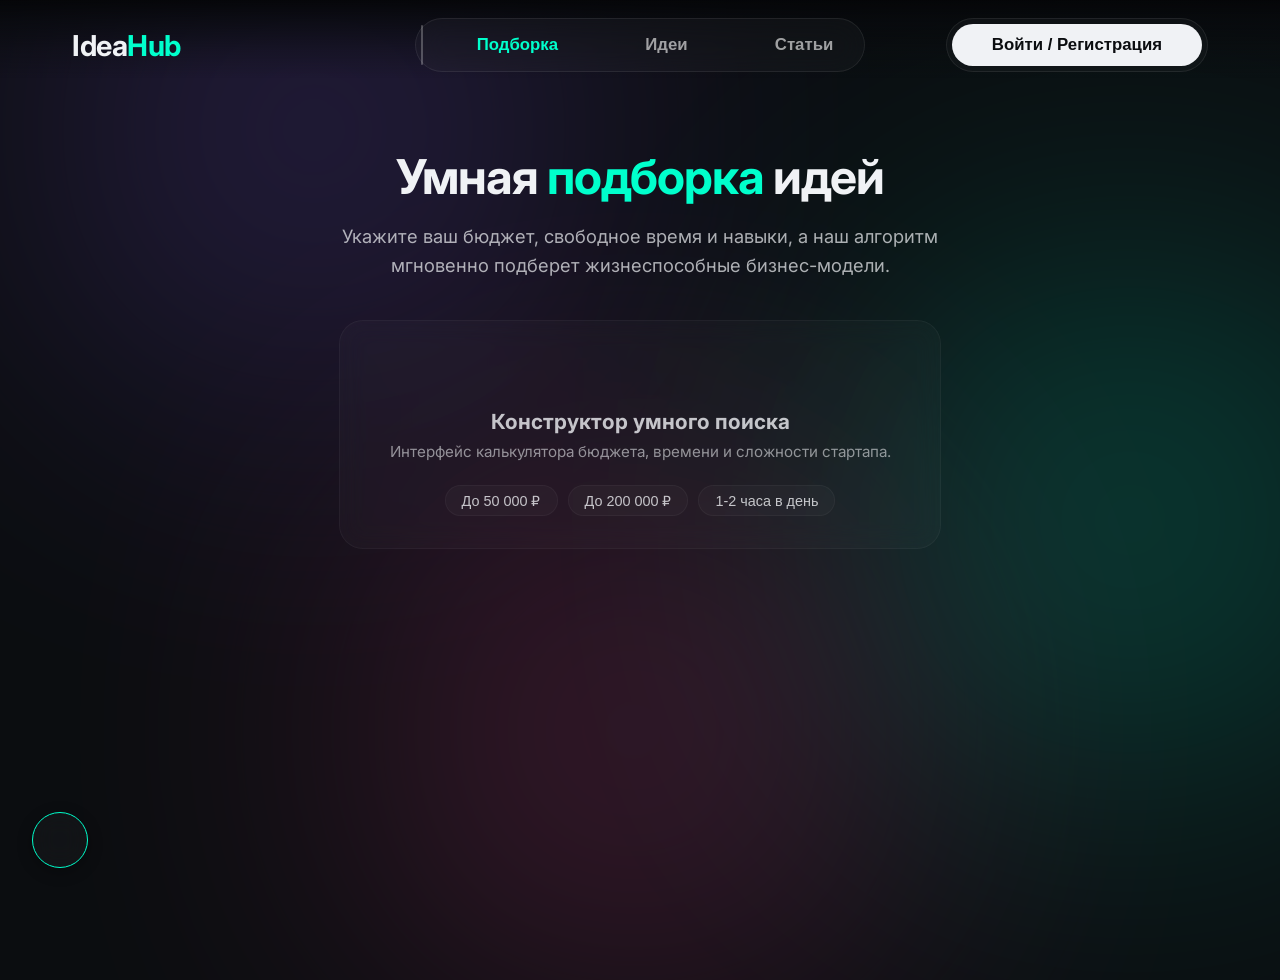
==== index.html @ 54cb3ab2 "V-pre1-0.3b" ====
<!DOCTYPE html>
<html lang="ru">
<head>
  <meta charset="UTF-8" />
  <meta name="viewport" content="width=device-width, initial-scale=1.0" />
  <title>IdeaHub — каталог бизнес-идей</title>
  <link href="https://fonts.googleapis.com/css2?family=Inter:opsz,wght@14..32,300;14..32,400;14..32,600;14..32,700&display=swap" rel="stylesheet" />
  <script src="https://unpkg.com/lucide@latest"></script>
  <script src="https://cdnjs.cloudflare.com/ajax/libs/gsap/3.12.5/gsap.min.js"></script>
  <script src="https://cdnjs.cloudflare.com/ajax/libs/gsap/3.12.5/ScrollTrigger.min.js"></script>
  <link rel="stylesheet" href="style.css" />
  <link rel="stylesheet" href="profile.css" />
  <script src="https://cdn.jsdelivr.net/npm/@supabase/supabase-js@2"></script>
</head>
<body class="bg-match">

  <div class="gradient-orb orb1"></div>
  <div class="gradient-orb orb2"></div>
  <div class="gradient-orb orb3"></div>

  <div id="toastContainer" class="toast-container"></div>

  <header class="navbar">
    <div class="navbar-container">
      <div class="navbar-left">
        <a href="#" class="logo-text">Idea<span>Hub</span></a>
      </div>
      
      <nav class="navbar-glass" id="mainNav">
        <div class="navbar-glass-container">
          <div class="navbar-tabs" id="navTabs">
            <div class="nav-indicator" id="navIndicator"></div>
            <button class="nav-tab active" data-tab="match">
              <i data-lucide="sliders"></i><span>Подборка</span>
            </button>
            <button class="nav-tab" data-tab="ideas">
              <i data-lucide="lightbulb"></i><span>Идеи</span>
            </button>
            <button class="nav-tab" data-tab="articles">
              <i data-lucide="book-open"></i><span>Статьи</span>
            </button>
          </div>
        </div>
      </nav>

      <div class="navbar-right">
        <div class="navbar-glass-auth" id="authContainer" style="display: flex; gap: 10px; align-items: center; padding-right: 5px;">
          <button class="btn-glow btn-auth-wide" id="authBtn">Войти / Регистрация</button>
          <img src="" class="nav-avatar" id="navAvatarBtn" style="display: none;" alt="Профиль">
        </div>
      </div>
    </div>
  </header>

  <main class="main-content">
    
    <section id="match-tab" class="tab-content active-tab">
      <section class="hero-section">
        <h1 class="hero-title">Умная <span>подборка</span> идей</h1>
        <p class="hero-subtitle">Укажите ваш бюджет, свободное время и навыки, а наш алгоритм мгновенно подберет жизнеспособные бизнес-модели.</p>
        
        <div class="catalog-container" style="max-width: 650px; margin: 0 auto;">
          <div class="glass-card" style="min-height: auto; padding: 2rem; text-align: center; opacity: 0.8;">
            <i data-lucide="sparkles" style="width: 40px; height: 40px; color: var(--accent-color); margin-bottom: 1rem;"></i>
            <h3 style="margin-bottom: 0.5rem; font-size: 1.3rem;">Конструктор умного поиска</h3>
            <p style="font-size: 0.95rem; opacity: 0.7; margin-bottom: 1.5rem;">Интерфейс калькулятора бюджета, времени и сложности стартапа.</p>
            <div class="filter-pills" style="justify-content: center;">
              <button class="filter-pill">До 50 000 ₽</button>
              <button class="filter-pill">До 200 000 ₽</button>
              <button class="filter-pill">1-2 часа в день</button>
            </div>
          </div>
        </div>
      </section>
    </section>
    
    <section id="ideas-tab" class="tab-content" style="display: none;">
      <div class="ideas-layout">
        <aside class="sidebar-glass" id="ideasSidebar">
          <div class="sidebar-tabs" id="sidebarTabs">
            <div class="sidebar-indicator" id="sidebarIndicator"></div>
            <button class="sidebar-tab active" data-side-tab="all" style="padding-top:10px; padding-bottom:10px; min-height:auto;">
              <i data-lucide="layers"></i>
            </button>
            <button class="sidebar-tab" data-side-tab="top" style="padding-top:10px; padding-bottom:10px; min-height:auto;">
              <i data-lucide="flame"></i>
            </button>
          </div>
        </aside>

        <div class="ideas-main">
          <section class="hero-section">
            <h1 class="hero-title">Найди свою идеальную <br><span>бизнес-идею</span></h1>
            <p class="hero-subtitle">Интеллектуальный каталог перспективных стартапов, трендов и готовых решений для вашего старта.</p>
            
            <div class="search-filter-container glass">
              <div class="search-box">
                <i data-lucide="search" class="search-icon"></i>
                <input type="text" id="ideasSearch" placeholder="Поиск бизнес-идеи, категории..." />
                <div class="search-spinner"></div>
                <button class="clear-btn" id="searchClear"><i data-lucide="x"></i></button>
              </div>
              <button class="btn-filter" id="filterToggleBtn">
                <i data-lucide="sliders-horizontal"></i> Фильтры
              </button>
            </div>

            <div class="filter-panel glass" id="filterPanel" style="display: none; height: 0; opacity: 0;">
              <div class="filter-group">
                <h4>Категории</h4>
                <div class="filter-pills" id="categoryFilters">
                  <button class="filter-pill active" data-category="all">Все</button>
                  <button class="filter-pill" data-category="IT">IT</button>
                  <button class="filter-pill" data-category="Еда">Еда</button>
                  <button class="filter-pill" data-category="Услуги">Услуги</button>
                  <button class="filter-pill" data-category="Онлайн-бизнес">Онлайн-бизнес</button>
                </div>
              </div>
            </div>
          </section>

          <div class="catalog-container">
            <div class="cards-grid" id="cardsGrid">
            </div>
          </div>
        </div>
      </div>
    </section>

    <section id="articles-tab" class="tab-content" style="display: none;">
      <section class="hero-section">
        <h1 class="hero-title">Полезные <span>Статьи</span></h1>
        <p class="hero-subtitle">Гайды, аналитика рынка и советы экспертов по запуску и масштабированию бизнеса.</p>
        <div class="articles-search-wrapper">
           <input type="text" id="articlesSearchInput" placeholder="Найти статью, гайд, тему...">
           <button class="btn-search-round" id="articlesSearchBtn">
             <i data-lucide="search"></i>
           </button>
        </div>
      </section>
      <div class="catalog-container">
        <div class="cards-grid" id="articlesGrid">
        </div>
      </div>
    </section>

  </main>

  <div id="detailsModal" class="modal-overlay">
    <div class="modal-backdrop" id="detailsBackdrop"></div>
    <div class="modal-window glass">
      <button class="modal-close" id="detailsCloseBtn">&times;</button>
      <div id="modalDynamicContent"></div>
    </div>
  </div>

  <div id="authModal" class="modal">
    <div class="modal-content glass">
      <span class="close-modal" id="closeAuth">&times;</span>
      <h2 id="modalTitle">Вход в систему</h2>
      <p id="modalSub" style="color: var(--nav-text); margin-bottom: 1.5rem;">Введите данные для доступа к IdeaHub</p>
      
      <form id="authForm" novalidate>
        <div id="authErrorMsg" class="auth-error-msg"></div>
        <div class="input-group">
          <label>Email</label>
          <input type="email" id="authEmail" required placeholder="example@mail.com">
        </div>
        <div class="input-group">
          <label>Пароль</label>
          <input type="password" id="authPassword" required placeholder="••••••••">
        </div>
        <div class="input-group" id="nameFieldGroup" style="display: none;">
          <label>Ваше имя (для регистрации)</label>
          <input type="text" id="authName" placeholder="Иван Иванов">
        </div>
        <button type="submit" class="btn-glow btn-submit" id="submitAuthBtn">Войти</button>
      </form>
      
      <p style="margin-top: 1.5rem; font-size: 0.9rem; color: var(--nav-text);">
        <span id="toggleAuthText">Ещё нет аккаунта?</span> 
        <a href="#" id="toggleAuthLink" style="color: var(--accent-color); text-decoration: none; margin-left: 5px;">Создать</a>
      </p>
    </div>
  </div>

  <div id="userProfileModal" class="modal-overlay">
    <div class="modal-backdrop" id="userProfileBackdrop"></div>
    <div class="modal-window glass user-profile-window">
       <button class="modal-close glass-close-btn" id="userProfileClose">
         <i data-lucide="x"></i>
       </button>

       <div class="profile-scroll-content">
          <div class="profile-header">
             <div class="profile-avatar-wrapper">
                <img id="profileModalAvatar" src="" alt="Avatar">
                <button id="changeAvatarBtn"><i data-lucide="camera" style="width: 16px; height: 16px;"></i></button>
                <input type="file" id="avatarUpload" accept="image/*" style="display:none;">
             </div>
             <h2 id="profileModalName">Name</h2>
             <p id="profileModalEmail" style="opacity: 0.6; margin-top: 5px;">email@example.com</p>
          </div>

          <div class="profile-stats-grid">
             <div class="stat-card">
                <i data-lucide="arrow-up"></i>
                <span id="statUpvotes">0</span>
                <p>Апвоутов</p>
             </div>
             <div class="stat-card">
                <i data-lucide="message-square"></i>
                <span id="statComments">0</span>
                <p>Отзывов</p>
             </div>
             <div class="stat-card">
                <i data-lucide="eye"></i>
                <span id="statIdeas">0</span>
                <p>Идей изучено</p>
             </div>
             <div class="stat-card">
                <i data-lucide="book-open"></i>
                <span id="statArticles">0</span>
                <p>Статей прочитано</p>
             </div>
             <div class="stat-card">
                <i data-lucide="clock"></i>
                <span id="statAge">0 дней</span>
                <p>Возраст аккаунта</p>
             </div>
          </div>
          
          <div class="profile-bottom-controls">
             <div class="account-switch-wrapper">
                 <button class="acc-capsule-btn" id="accSwitchBtn">
                     <i data-lucide="users" style="width: 18px; height: 18px;"></i>
                     <span>Мои аккаунты</span>
                     <i data-lucide="chevron-down" id="accSwitchIcon" style="width: 18px; height: 18px; transition: transform 0.3s;"></i>
                 </button>
                 <div id="accSwitchMenu" class="acc-dropdown">
                     <div class="acc-dropdown-list" id="accDropdownList"></div>
                     <div class="acc-dropdown-actions">
                         <button class="acc-dropdown-item" id="addAccountBtn">
                             <i data-lucide="plus" style="width: 18px; height: 18px;"></i>
                             <span>Добавить аккаунт</span>
                         </button>
                         <button class="acc-dropdown-item logout" id="profileLogoutBtn">
                             <i data-lucide="log-out" style="width: 18px; height: 18px;"></i>
                             <span>Выйти</span>
                         </button>
                     </div>
                 </div>
             </div>
          </div>
          
          <div class="profile-settings-wrapper">
              <button class="navbar-glass nav-tab capsule-settings-btn" id="openSettingsBtn">
                  <i data-lucide="settings"></i><span>Настройки</span>
              </button>
          </div>
       </div>
    </div>
  </div>

  <div id="settingsModal" class="modal-overlay">
    <div class="modal-backdrop" id="settingsBackdrop"></div>
    <div class="modal-window glass settings-window">
       <button class="modal-close" id="settingsCloseBtn">
         <i data-lucide="x"></i>
       </button>

       <div class="settings-header">
          <h2>Настройки</h2>
       </div>

       <div class="settings-tab-bar-wrapper">
          <div class="navbar-glass settings-tab-bar">
             <div class="navbar-glass-container">
                <div class="navbar-tabs" id="settingsTabs">
                   <div class="nav-indicator" id="settingsIndicator"></div>
                   <button class="nav-tab active" data-settings-tab="general">
                     <i data-lucide="user-cog"></i><span>Основные</span>
                   </button>
                   <button class="nav-tab" data-settings-tab="personalization">
                     <i data-lucide="palette"></i><span>Персонализация</span>
                   </button>
                   <button class="nav-tab" data-settings-tab="privacy">
                     <i data-lucide="shield"></i><span>Конфиденциальность</span>
                   </button>
                   <button class="nav-tab" data-settings-tab="interface">
                     <i data-lucide="layout-grid"></i><span>Интерфейс</span>
                   </button>
                </div>
             </div>
          </div>
       </div>

       <div class="settings-body">
          <div class="settings-panel active" id="settings-general">
             <div class="settings-section">
                <h3>Профиль</h3>
                <div class="settings-row">
                   <div class="settings-row-info">
                      <span>Имя</span>
                      <small>Отображается на аватаре и в комментариях</small>
                   </div>
                   <input type="text" id="settingsNameInput" placeholder="Ваше имя" class="settings-input">
                </div>
                <div class="settings-row">
                   <div class="settings-row-info">
                      <span>Email</span>
                      <small>Адрес электронной почты</small>
                   </div>
                   <input type="email" id="settingsEmailInput" disabled class="settings-input settings-input-disabled">
                </div>
             </div>
             <div class="settings-section">
                <h3>Уведомления</h3>
                <div class="settings-row">
                   <div class="settings-row-info">
                      <span>Toast-уведомления</span>
                      <small>Показывать всплывающие уведомления</small>
                   </div>
                   <label class="toggle-switch">
                      <input type="checkbox" id="settingToasts" checked>
                      <span class="toggle-slider"></span>
                   </label>
                </div>
             </div>
          </div>

          <div class="settings-panel" id="settings-personalization" style="display:none;">
             <div class="settings-section">
                <h3>Темы оформления</h3>
                <p class="settings-hint">Выберите готовую тему или создайте свою. Изменения применяются мгновенно.</p>
                <div class="theme-grid" id="themeGrid"></div>
             </div>
             <div class="settings-section">
                <h3>Создать свою тему</h3>
                <div class="custom-theme-builder" id="customThemeBuilder">
                   <div class="custom-theme-field">
                      <label>Цвет фона</label>
                      <div class="color-picker-row">
                         <input type="color" id="customBgColor" value="#0b0d10">
                         <input type="text" id="customBgText" value="#0b0d10" class="settings-input color-text-input">
                      </div>
                   </div>
                   <div class="custom-theme-field">
                      <label>Акцентный цвет</label>
                      <div class="color-picker-row">
                         <input type="color" id="customAccentColor" value="#00ffcc">
                         <input type="text" id="customAccentText" value="#00ffcc" class="settings-input color-text-input">
                      </div>
                   </div>
                   <div class="custom-theme-field">
                      <label>Цвет интерфейса (карточки/навбар)</label>
                      <div class="color-picker-row">
                         <input type="color" id="customInterfaceColor" value="#14181e">
                         <input type="text" id="customInterfaceText" value="#14181e" class="settings-input color-text-input">
                      </div>
                   </div>
                   <div class="custom-theme-field">
                      <label>Стиль (Нажми для выбора)</label>
                      <div class="navbar-glass" style="width: max-content; padding: 5px;">
                         <div class="navbar-tabs" id="themeStyleTabs">
                            <div class="nav-indicator" id="themeStyleIndicator" style="background: var(--accent-color) !important; opacity: 0.8;"></div>
                            <button class="nav-tab active" data-t-style="1" style="padding: 0.5rem 1rem;"><i data-lucide="circle"></i></button>
                            <button class="nav-tab" data-t-style="2" style="padding: 0.5rem 1rem;"><i data-lucide="triangle"></i></button>
                            <button class="nav-tab" data-t-style="3" style="padding: 0.5rem 1rem;"><i data-lucide="hexagon"></i></button>
                         </div>
                      </div>
                   </div>
                   <div class="custom-theme-field">
                      <label>Название темы</label>
                      <input type="text" id="customThemeName" placeholder="Моя тема" class="settings-input">
                   </div>
                   <button class="btn-glow" id="saveCustomThemeBtn" style="margin-top:0.5rem;">Сохранить тему</button>
                </div>
             </div>
          </div>

          <div class="settings-panel" id="settings-privacy" style="display:none;">
             <div class="settings-section">
                <h3>Видимость</h3>
                <div class="settings-row">
                   <div class="settings-row-info">
                      <span>Публичный профиль</span>
                      <small>Другие пользователи видят вашу статистику</small>
                   </div>
                   <label class="toggle-switch">
                      <input type="checkbox" id="settingPublicProfile" checked>
                      <span class="toggle-slider"></span>
                   </label>
                </div>
                <div class="settings-row">
                   <div class="settings-row-info">
                      <span>Показывать комментарии</span>
                      <small>Ваши отзывы видны всем</small>
                   </div>
                   <label class="toggle-switch">
                      <input type="checkbox" id="settingShowComments" checked>
                      <span class="toggle-slider"></span>
                   </label>
                </div>
             </div>
             <div class="settings-section">
                <h3>Данные</h3>
                <div class="settings-row">
                   <div class="settings-row-info">
                      <span>Очистить кэш</span>
                      <small>Удалить локальные данные просмотров и фильтров</small>
                   </div>
                   <button class="btn-danger-outline" id="clearCacheBtn">Очистить</button>
                </div>
             </div>
          </div>

          <div class="settings-panel" id="settings-interface" style="display:none;">
             <div class="settings-section">
                <h3>Макет интерфейса</h3>
                <p class="settings-hint">Скоро здесь появится возможность настраивать расположение панелей и вкладок. Перетаскивайте элементы, меняйте их местами и создавайте свой рабочий процесс.</p>
                <div class="interface-preview-placeholder">
                   <i data-lucide="layout-grid" style="width: 48px; height: 48px; opacity: 0.3; margin-bottom: 1rem;"></i>
                   <p style="opacity: 0.5; font-size: 0.9rem;">Настройка интерфейса будет доступна в следующих обновлениях</p>
                </div>
             </div>
          </div>
       </div>
    </div>
  </div>

  <div id="cropModal" class="modal-overlay">
     <div class="modal-backdrop"></div>
     <div class="modal-window glass small-modal" style="touch-action: none;">
         <h3 style="text-align: center; margin-bottom: 1rem;">Обрезка фото</h3>
         <div class="crop-container" style="display: flex; justify-content: center; margin-bottom: 1rem; position: relative; overflow: hidden;">
            <canvas id="cropCanvas" style="max-width: 100%; border-radius: 50%; border: 2px dashed var(--accent-color); cursor: grab;"></canvas>
         </div>
         <label style="font-size: 0.85rem; opacity: 0.7; display: block; text-align: center;">Приближение</label>
         <input type="range" id="cropZoom" min="0.5" max="3" step="0.05" value="1" style="width: 100%; margin-bottom: 1.5rem;">
         <div style="display: flex; gap: 1rem;">
            <button id="cancelCropBtn" class="btn-ghost" style="flex: 1; padding: 0.8rem; border-radius: 100px; border: 1px solid var(--card-border); background: transparent; color: white; cursor: pointer;">Отмена</button>
            <button id="applyCropBtn" class="btn-glow" style="flex: 1; padding: 0.8rem;">Применить</button>
         </div>
     </div>
  </div>


  <div class="fab-container">
    <button class="fab-btn" id="fabToggleBtn">
      <i data-lucide="bookmark"></i>
    </button>
    <div class="fab-popup glass" id="fabPopup">
      <div class="navbar-glass" style="margin-bottom: 1rem; width: max-content; margin: 0 auto 1rem;">
        <div class="navbar-tabs" id="fabTabs">
          <div class="nav-indicator" id="fabIndicator"></div>
          <button class="nav-tab active" data-fab-tab="fav-ideas" title="Избранные идеи"><i data-lucide="lightbulb"></i><span>Идеи</span></button>
          <button class="nav-tab" data-fab-tab="up-ideas" title="Лайкнутые идеи"><i data-lucide="arrow-up"></i><span>Лайки</span></button>
          <button class="nav-tab" data-fab-tab="fav-articles" title="Избранные статьи"><i data-lucide="book-open"></i><span>Статьи</span></button>
        </div>
      </div>
      <div class="fab-content-list" id="fabContentList"></div>
    </div>
  </div>

  <script src="script.js" defer></script>
</body>
</html>
---- style.css ----
/* ==========================================================================
   1. БАЗОВЫЕ СТИЛИ И ПЕРЕМЕННЫЕ
   ========================================================================== */
* {
  margin: 0;
  padding: 0;
  box-sizing: border-box;
}

:root {
  --bg-color: #0b0d10;
  --text-color: #f0f2f5;
  --accent-color: #00ffcc;
  --interface-color: #14181e;
  --card-bg: rgba(255, 255, 255, 0.03);
  --card-border: rgba(255, 255, 255, 0.05);
  --nav-bg: rgba(255, 255, 255, 0.03);
  --nav-border: rgba(255, 255, 255, 0.08);
  --nav-text: rgba(255, 255, 255, 0.6);
  --nav-indicator-bg: rgba(255, 255, 255, 0.08);
  --modal-bg: rgba(20, 24, 30, 0.85);
}

body {
  font-family: 'Inter', sans-serif;
  background: var(--bg-color);
  color: var(--text-color);
  overflow-x: hidden;
}

/* ==========================================================================
   2. ДЕКОРАТИВНЫЕ СВЕТЯЩИЕСЯ ОРБЫ (ФОН) — управляются темой
   ========================================================================== */
.gradient-orb {
  position: absolute;
  width: 500px;
  height: 500px;
  border-radius: 50%;
  filter: blur(150px);
  z-index: -1;
  opacity: 0.25;
  pointer-events: none;
  transition: background 0.6s ease, opacity 0.6s ease;
}

/* Цвета орбов по-умолчанию (тёмная тема) */
:root {
  --orb1-color: #8b5cf6;
  --orb2-color: #00ffcc;
  --orb3-color: #ec4899;
  --orb1-opacity: 0.25;
  --orb2-opacity: 0.25;
  --orb3-opacity: 0.25;
}

.orb1 { top: -150px; left: -100px; background: var(--orb1-color); opacity: var(--orb1-opacity); }
.orb2 { top: 20%; right: -150px; background: var(--orb2-color); opacity: var(--orb2-opacity); }
.orb3 { bottom: -100px; left: 10%; background: var(--orb3-color); opacity: var(--orb3-opacity); }

/* Лёгкие отличия фона по вкладкам */
.tab-content[data-gradient='match'] ~ .gradient-orb.orb1,
#match-tab.active-tab ~ .gradient-orb.orb1 { display: none; }

/* Переключение градиента через body-класс */
body.bg-match .orb1 { top: -120px; left: 5%; background: var(--orb1-color); }
body.bg-match .orb2 { top: 30%; right: -100px; }
body.bg-match .orb3 { bottom: -80px; left: 30%; }

body.bg-ideas .orb1 { top: -100px; left: -120px; }
body.bg-ideas .orb2 { top: 10%; right: -180px; }
body.bg-ideas .orb3 { bottom: -120px; left: 5%; }

body.bg-articles .orb1 { top: -180px; left: 20%; }
body.bg-articles .orb2 { top: 40%; right: -120px; }
body.bg-articles .orb3 { bottom: -60px; left: 50%; }

/* ==========================================================================
   3. НАВБАР
   ========================================================================== */
.navbar {
  position: fixed;
  top: 0;
  left: 0;
  width: 100%;
  height: 90px;
  z-index: 100;
  display: flex;
  align-items: center;
  background: transparent;
}

.navbar::before {
  content: '';
  position: absolute;
  top: 0;
  left: 0;
  width: 100%;
  height: 78px;
  background: linear-gradient(
    to bottom,
    rgba(5, 6, 8, 0.95) 0%,
    rgba(7, 9, 12, 0.75) 25%,
    rgba(9, 11, 14, 0.3) 65%,
    rgba(11, 13, 16, 0) 100%
  );
  z-index: -1;
  pointer-events: none;
}

.navbar-container {
  width: 100%;
  max-width: 1200px;
  margin: 0 auto;
  padding: 0 2rem;
  display: flex;
  align-items: center;
  justify-content: space-between;
  position: relative;
  z-index: 2;
}

.navbar-left {
  flex: 1;
  display: flex;
  justify-content: flex-start;
}

.navbar-glass {
  flex: 0 0 auto;
  background: var(--nav-bg) !important;
  border: 1px solid var(--nav-border) !important;
  border-radius: 100px;
  padding: 5px;
  backdrop-filter: blur(16px);
  -webkit-backdrop-filter: blur(16px);
}

.navbar-right {
  flex: 1;
  display: flex;
  justify-content: flex-end;
}

.logo-text {
  font-size: 1.8rem;
  font-weight: 700;
  color: var(--text-color);
  text-decoration: none;
  letter-spacing: -0.5px;
}
.logo-text span {
  color: var(--accent-color);
}

.navbar-glass-container {
  display: flex;
  align-items: center;
}

.navbar-tabs {
  position: relative;
  display: flex;
  align-items: center;
  gap: 6px;
}

.nav-indicator {
  position: absolute;
  height: calc(100% - 2px);
  width: 0;
  background: rgba(255, 255, 255, 0.12) !important;
  border: 1px solid rgba(255, 255, 255, 0.15);
  border-radius: 100px;
  top: 1px;
  left: 0;
  z-index: 1;
  pointer-events: none;
  will-change: transform, width, height, top;
  transition: transform 0.35s cubic-bezier(0.34, 1.56, 0.64, 1),
              width 0.35s cubic-bezier(0.34, 1.56, 0.64, 1),
              height 0.2s ease, top 0.2s ease,
              background 0.3s ease, box-shadow 0.3s ease;
  overflow: hidden;
}

.nav-indicator.is-moving {
  height: calc(100% - 4px);
  top: 2px;
}

.nav-indicator::after {
  content: '';
  position: absolute;
  top: 0;
  left: -100%;
  width: 40%;
  height: 100%;
  background: linear-gradient(to right, transparent, rgba(255,255,255,0.08), transparent);
  transform: skewX(-15deg);
  opacity: 0;
}
.nav-indicator.is-moving::after {
  animation: glareEffect 0.35s ease-in-out;
  opacity: 1;
}
@keyframes glareEffect {
  0% { left: -100%; }
  100% { left: 200%; }
}
.nav-indicator[data-dir="-1"]::after {
  animation: glareEffectReverse 0.35s ease-in-out;
}
@keyframes glareEffectReverse {
  0% { left: 200%; }
  100% { left: -100%; }
}

.navbar-tabs:has(.nav-tab.active:hover) .nav-indicator {
  background: rgba(255, 255, 255, 0.18) !important;
  box-shadow: 0 0 15px rgba(255, 255, 255, 0.2);
}

.nav-tab {
  background: transparent !important;
  border: none !important;
  padding: 0.7rem 1.6rem;
  border-radius: 100px;
  color: var(--nav-text) !important;
  font-size: 1.05rem;
  font-weight: 600;
  cursor: pointer;
  display: flex;
  align-items: center;
  gap: 10px;
  z-index: 2;
  position: relative;
  transition: color 0.3s ease;
}

.nav-tab i {
  width: 20px;
  height: 20px;
}

.nav-tab:hover {
  color: var(--text-color) !important;
}

.nav-tab.active {
  color: var(--accent-color) !important;
}

.navbar-glass-auth {
  background: var(--nav-bg);
  border: 1px solid var(--nav-border);
  border-radius: 100px;
  padding: 5px;
  backdrop-filter: blur(16px);
  -webkit-backdrop-filter: blur(16px);
  display: flex;
  align-items: center;
  justify-content: center;
}

.btn-glow {
  background: var(--text-color);
  color: #0b0d10;
  border: none;
  padding: 0.7rem 1.8rem;
  border-radius: 100px;
  font-size: 1.05rem;
  font-weight: 600;
  cursor: pointer;
  transition: transform 0.2s, box-shadow 0.2s;
}
.btn-glow:hover {
  transform: scale(1.02);
  box-shadow: 0 0 20px rgba(0, 255, 204, 0.3);
}

.nav-avatar {
  width: 44px;
  height: 44px;
  border-radius: 50%;
  cursor: pointer;
  object-fit: cover;
  border: 2px solid transparent;
  transition: border-color 0.3s, transform 0.3s;
  background: var(--bg-color);
}
.nav-avatar:hover {
  border-color: var(--accent-color);
  transform: scale(1.05);
}

/* ==========================================================================
   4. КОНТЕНТНАЯ ОБЛАСТЬ
   ========================================================================== */
.main-content {
  padding-top: 100px;
  min-height: calc(100vh - 100px);
  position: relative;
}

.tab-content {
  width: 100%;
}

.hero-section {
  max-width: 800px;
  margin: 3rem auto 2rem auto;
  text-align: center;
  padding: 0 1.5rem;
}

.hero-title {
  font-size: 3rem;
  font-weight: 700;
  line-height: 1.2;
  letter-spacing: -1px;
  margin-bottom: 1rem;
}
.hero-title span {
  color: var(--accent-color);
}

.hero-subtitle {
  font-size: 1.15rem;
  opacity: 0.7;
  max-width: 630px;
  margin: 0 auto 2.5rem auto;
  line-height: 1.6;
}

.search-filter-container {
  display: flex;
  gap: 1rem;
  max-width: 650px;
  margin: 0 auto;
  padding: 6px;
  border-radius: 100px;
}
.search-filter-container.glass {
  background: rgba(255, 255, 255, 0.02);
  border: 1px solid var(--card-border);
}

.search-box {
  flex: 1;
  display: flex;
  align-items: center;
  padding-left: 1.5rem;
  position: relative;
}
.search-box input {
  width: 100%;
  background: transparent;
  border: none;
  outline: none;
  color: var(--text-color);
  font-size: 1rem;
  transition: opacity 0.2s ease;
}
.search-box input:focus {
  opacity: 1;
}
.search-box.is-loading input {
  opacity: 0.4;
}

.search-spinner {
  display: none;
  width: 18px;
  height: 18px;
  border: 2px solid var(--nav-text);
  border-top-color: var(--accent-color);
  border-radius: 50%;
  animation: spin 0.6s linear infinite;
  margin-right: 0.8rem;
  flex-shrink: 0;
}
.search-box.is-loading .search-spinner {
  display: block;
}
@keyframes spin { to { transform: rotate(360deg); } }

.search-icon {
  transition: color 0.2s ease, transform 0.2s ease;
}
.search-box:focus-within .search-icon {
  color: var(--accent-color);
  transform: scale(1.1);
}

.clear-btn {
  background: transparent;
  border: none;
  color: var(--text-color);
  cursor: pointer;
  display: none;
  align-items: center;
  padding: 0 1rem;
  opacity: 0.5;
  transition: opacity 0.2s, transform 0.2s;
}
.clear-btn:hover {
  opacity: 1;
  transform: scale(1.15);
}

.btn-filter {
  background: rgba(255, 255, 255, 0.05);
  border: 1px solid var(--card-border);
  color: var(--text-color);
  padding: 0.6rem 1.5rem;
  border-radius: 100px;
  cursor: pointer;
  display: flex;
  align-items: center;
  gap: 8px;
  font-weight: 500;
}

.filter-panel {
  max-width: 650px;
  margin: 1rem auto 0 auto;
  border-radius: 1.5rem;
  padding: 1.2rem;
  overflow: hidden;
  transition: height 0.4s cubic-bezier(0.34, 1.56, 0.64, 1),
              opacity 0.3s ease,
              margin-top 0.4s ease,
              transform 0.4s cubic-bezier(0.34, 1.56, 0.64, 1);
  transform-origin: top;
}
.filter-panel.is-open {
  transform: scaleY(1);
}
.filter-panel.is-closed {
  transform: scaleY(0);
  opacity: 0;
  margin-top: 0;
  pointer-events: none;
}
.filter-pills {
  display: flex;
  flex-wrap: wrap;
  gap: 10px;
}
.filter-pill {
  background: rgba(255, 255, 255, 0.03);
  border: 1px solid var(--card-border);
  color: var(--text-color);
  padding: 0.4rem 1rem;
  border-radius: 100px;
  cursor: pointer;
  font-size: 0.9rem;
  display: flex;
  align-items: center;
  gap: 6px;
  transition: background 0.2s, color 0.2s, transform 0.2s, border-color 0.2s;
}
.filter-pill:hover {
  transform: translateY(-2px);
  border-color: var(--accent-color);
}
.filter-pill.active {
  background: var(--accent-color);
  color: var(--bg-color);
  border-color: var(--accent-color);
}
.filter-pill-count {
  font-size: 0.72rem;
  opacity: 0.6;
  font-weight: 600;
  background: rgba(255,255,255,0.08);
  padding: 1px 7px;
  border-radius: 100px;
  min-width: 20px;
  text-align: center;
}
.filter-pill.active .filter-pill-count {
  background: rgba(0,0,0,0.15);
  opacity: 0.8;
}

.catalog-container {
  max-width: 1200px;
  margin: 3rem auto;
  padding: 0 1.5rem;
}
.cards-grid {
  display: grid;
  grid-template-columns: repeat(auto-fill, minmax(320px, 1fr));
  gap: 1.5rem;
}

.glass-card {
  background: var(--card-bg);
  backdrop-filter: blur(12px);
  -webkit-backdrop-filter: blur(12px);
  border: 1px solid var(--card-border);
  border-radius: 1.5rem;
  padding: 1.8rem;
  position: relative;
  cursor: pointer;
  display: flex;
  flex-direction: column;
  justify-content: space-between;
  min-height: 230px;
  transition: transform 0.3s cubic-bezier(0.34, 1.56, 0.64, 1), border-color 0.3s;
}
.glass-card:hover {
  transform: translateY(-6px);
  border-color: rgba(255, 255, 255, 0.15);
}

.card-badge {
  align-self: flex-start;
  background: rgba(255,255,255,0.05);
  padding: 0.3rem 0.8rem;
  border-radius: 100px;
  font-size: 0.8rem;
  margin-bottom: 1rem;
  border: 1px solid var(--card-border);
}

.card-favorite {
  position: absolute;
  top: 1.5rem;
  right: 1.5rem;
  background: rgba(255,255,255,0.03);
  border: 1px solid var(--card-border);
  width: 36px;
  height: 36px;
  border-radius: 50%;
  display: flex;
  align-items: center;
  justify-content: center;
  color: var(--text-color);
  cursor: pointer;
}
.card-favorite.active, .card-favorite:hover {
  background: var(--text-color);
  color: #0b0d10;
}

.card-title {
  font-size: 1.3rem;
  font-weight: 600;
  margin-bottom: 0.5rem;
}
.card-desc {
  font-size: 0.95rem;
  opacity: 0.7;
  line-height: 1.5;
  margin-bottom: 1.5rem;
  flex-grow: 1;
}
.card-meta {
  display: flex;
  gap: 1rem;
  border-top: 1px solid var(--card-border);
  padding-top: 1rem;
}
.meta-item {
  display: flex;
  align-items: center;
  gap: 6px;
  font-size: 0.85rem;
}

/* ==========================================================================
   5. ВЕРТИКАЛЬНЫЙ САЙДБАР — узкая полоска с вертикальным текстом
   ========================================================================== */
.ideas-layout {
  display: flex;
  gap: 0;
  min-height: calc(100vh - 100px);
}

.sidebar-glass {
  position: sticky;
  top: 110px;
  flex: 0 0 auto;
  background: var(--nav-bg) !important;
  border: 1px solid var(--nav-border) !important;
  border-radius: 100px;
  padding: 8px 6px;
  backdrop-filter: blur(16px);
  -webkit-backdrop-filter: blur(16px);
  margin-left: 1.5rem;
  margin-top: 3rem;
  align-self: flex-start;
  width: 52px;
}

.sidebar-tabs {
  position: relative;
  display: flex;
  flex-direction: column;
  align-items: center;
  gap: 6px;
}

.sidebar-indicator {
  position: absolute;
  width: calc(100% - 4px);
  height: 0;
  background: rgba(255, 255, 255, 0.12) !important;
  border: 1px solid rgba(255, 255, 255, 0.15);
  border-radius: 100px;
  left: 2px;
  top: 0;
  z-index: 1;
  pointer-events: none;
  will-change: transform, height, width, left;
  transition: transform 0.35s cubic-bezier(0.34, 1.56, 0.64, 1),
              height 0.35s cubic-bezier(0.34, 1.56, 0.64, 1),
              width 0.2s ease, left 0.2s ease,
              background 0.3s ease, box-shadow 0.3s ease;
  overflow: hidden;
}

.sidebar-indicator.is-moving {
  width: calc(100% - 8px);
  left: 4px;
}

.sidebar-indicator::after {
  content: '';
  position: absolute;
  left: 0;
  top: -100%;
  width: 100%;
  height: 40%;
  background: linear-gradient(to bottom, transparent, rgba(255,255,255,0.08), transparent);
  transform: skewY(-15deg);
  opacity: 0;
}
.sidebar-indicator.is-moving::after {
  animation: glareEffectVertical 0.35s ease-in-out;
  opacity: 1;
}
@keyframes glareEffectVertical {
  0% { top: -100%; }
  100% { top: 200%; }
}
.sidebar-indicator[data-dir="-1"]::after {
  animation: glareEffectVerticalReverse 0.35s ease-in-out;
}
@keyframes glareEffectVerticalReverse {
  0% { top: 200%; }
  100% { top: -100%; }
}

.sidebar-tabs:has(.sidebar-tab.active:hover) .sidebar-indicator {
  background: rgba(255, 255, 255, 0.18) !important;
  box-shadow: 0 0 15px rgba(255, 255, 255, 0.2);
}

.sidebar-tab {
  background: transparent !important;
  border: none !important;
  padding: 1.2rem 0.3rem;
  border-radius: 100px;
  color: var(--nav-text) !important;
  font-size: 0.85rem;
  font-weight: 700;
  cursor: pointer;
  display: flex;
  flex-direction: column;
  align-items: center;
  gap: 10px;
  z-index: 2;
  position: relative;
  transition: color 0.3s ease;
  min-height: 80px;
  justify-content: center;
}

.sidebar-tab i {
  width: 20px;
  height: 20px;
}

.sidebar-tab span {
  writing-mode: vertical-rl;
  text-orientation: upright;
  letter-spacing: 2px;
  line-height: 1.15;
}

.sidebar-tab:hover {
  color: var(--text-color) !important;
}

.sidebar-tab.active {
  color: var(--accent-color) !important;
}

.ideas-main {
  flex: 1;
  min-width: 0;
}

/* Ранг на карточке в режиме "Топ" */
.card-rank {
  position: absolute;
  top: 1.5rem;
  left: 1.5rem;
  font-size: 2.2rem;
  font-weight: 800;
  color: var(--accent-color);
  opacity: 0.25;
  line-height: 1;
  pointer-events: none;
  z-index: 0;
}
.card-rank.rank-1 { opacity: 0.4; font-size: 2.6rem; }
.card-rank.rank-2 { opacity: 0.35; }
.card-rank.rank-3 { opacity: 0.3; }

/* ==========================================================================
   6. МОДАЛЬНЫЕ ОКНА
   ========================================================================== */
.modal-overlay {
  position: fixed;
  top: 0;
  left: 0;
  width: 100%;
  height: 100%;
  z-index: 1000;
  display: flex;
  align-items: center;
  justify-content: center;
  opacity: 0;
  pointer-events: none;
  transition: opacity 0.3s ease;
}
.modal-overlay.active {
  opacity: 1;
  pointer-events: auto;
}
.modal-backdrop {
  position: absolute;
  top: 0;
  left: 0;
  width: 100%;
  height: 100%;
  background: rgba(11, 13, 16, 0.7);
  backdrop-filter: blur(12px);
  -webkit-backdrop-filter: blur(12px);
}
.modal-window {
  position: relative;
  width: 90%;
  max-width: 700px;
  max-height: 85vh;
  overflow-y: auto;
  border-radius: 2rem;
  padding: 2.5rem;
  z-index: 1001;
  transform: translateY(30px) scale(0.95);
  transition: transform 0.4s cubic-bezier(0.34, 1.56, 0.64, 1);
}
.modal-window.glass {
  background: var(--modal-bg);
  border: 1px solid rgba(255,255,255,0.08);
  box-shadow: 0 20px 40px rgba(0,0,0,0.4);
}
.modal-overlay.active .modal-window {
  transform: translateY(0) scale(1);
}
.small-modal {
  max-width: 400px !important;
}

.modal-close {
  position: absolute;
  top: 1.2rem;
  right: 1.2rem;
  width: 40px;
  height: 40px;
  border-radius: 50%;
  background: rgba(255, 255, 255, 0.05);
  border: 1px solid var(--card-border);
  color: var(--text-color);
  display: flex;
  align-items: center;
  justify-content: center;
  cursor: pointer;
  backdrop-filter: blur(12px);
  -webkit-backdrop-filter: blur(12px);
  transition: background 0.2s, transform 0.2s, border-color 0.2s;
  z-index: 10;
  padding: 0;
  box-sizing: border-box;
  line-height: 1;
}
.modal-close i,
.modal-close svg {
  width: 18px !important;
  height: 18px !important;
  display: block;
  margin: auto;
}
.modal-close:hover {
  background: rgba(255, 255, 255, 0.12);
  border-color: rgba(255, 255, 255, 0.2);
  transform: scale(1.05);
}

.close-modal {
  position: absolute;
  top: 1.5rem; right: 1.5rem;
  font-size: 1.8rem; color: var(--nav-text); cursor: pointer;
}

.modal-badge {
  display: inline-block;
  padding: 0.4rem 1rem;
  background: rgba(255,255,255,0.06);
  border-radius: 100px;
  font-size: 0.85rem;
  margin-bottom: 1rem;
}
.modal-grid-info {
  display: grid;
  grid-template-columns: repeat(2, 1fr);
  gap: 1rem;
  margin: 1.5rem 0;
  background: rgba(255,255,255,0.02);
  padding: 1.2rem;
  border-radius: 1.2rem;
  border: 1px solid var(--card-border);
}
.modal-blocks h3 {
  margin-top: 1.5rem;
  font-size: 1.15rem;
  display: flex;
  align-items: center;
  gap: 0.6rem;
  color: var(--accent-color);
}
.modal-blocks p {
  opacity: 0.8;
  margin-top: 0.4rem;
  line-height: 1.5;
}

.auth-title {
  font-size: 1.5rem;
  font-weight: 700;
  margin-bottom: 1.5rem;
  text-align: center;
}
.auth-form {
  display: flex;
  flex-direction: column;
  gap: 1rem;
}
.auth-form input {
  background: rgba(255,255,255,0.03);
  border: 1px solid var(--card-border);
  padding: 0.8rem 1.2rem;
  border-radius: 100px;
  color: var(--text-color);
  outline: none;
  font-size: 1rem;
}
.btn-auth-wide {
  padding: 0.7rem 2.5rem !important;
  min-width: 210px;
  white-space: nowrap;
}

.modal {
  position: fixed;
  top: 0; left: 0; width: 100%; height: 100%;
  background: rgba(0, 0, 0, 0.6);
  display: flex; align-items: center; justify-content: center;
  z-index: 1000;
  opacity: 0;
  pointer-events: none;
  transition: opacity 0.3s ease;
}
.modal.active {
  opacity: 1;
  pointer-events: auto;
}
.modal-content {
  background: rgba(15, 18, 22, 0.9);
  border: 1px solid var(--nav-border);
  border-radius: 24px;
  padding: 2.5rem;
  width: 100%;
  max-width: 420px;
  position: relative;
  backdrop-filter: blur(20px);
  -webkit-backdrop-filter: blur(20px);
  text-align: center;
  transform: translateY(30px) scale(0.95);
  transition: transform 0.4s cubic-bezier(0.34, 1.56, 0.64, 1);
}
.modal.active .modal-content {
  transform: translateY(0) scale(1);
}
.auth-error-msg {
  color: #ff4d4d;
  font-size: 0.85rem;
  margin-bottom: 0.5rem;
  display: none;
  text-align: center;
  background: rgba(255, 77, 77, 0.1);
  padding: 8px;
  border-radius: 8px;
}
.input-group {
  text-align: left; margin-bottom: 1.2rem;
}
.input-group label {
  display: block; font-size: 0.85rem; color: var(--nav-text); margin-bottom: 0.4rem;
}
.input-group input {
  width: 100%; padding: 0.8rem 1.2rem;
  background: rgba(255, 255, 255, 0.03);
  border: 1px solid var(--nav-border);
  border-radius: 12px; color: #fff; font-size: 1rem;
}
.input-group input:focus {
  border-color: var(--accent-color); outline: none;
}
.btn-submit {
  width: 100%; margin-top: 1rem;
}

/* ==========================================================================
   УВЕДОМЛЕНИЯ (TOASTS)
   ========================================================================== */
.toast-container {
  position: fixed;
  bottom: 24px;
  right: 24px;
  z-index: 9999;
  display: flex;
  flex-direction: column;
  gap: 12px;
}
.toast {
  background: var(--modal-bg);
  backdrop-filter: blur(12px);
  -webkit-backdrop-filter: blur(12px);
  border: 1px solid var(--nav-border);
  border-radius: 100px;
  padding: 14px 20px;
  display: flex;
  align-items: center;
  gap: 12px;
  position: relative;
  overflow: hidden;
  box-shadow: 0 10px 30px rgba(0,0,0,0.3);
  transform: translateX(120%);
  transition: transform 0.4s cubic-bezier(0.34, 1.56, 0.64, 1);
  min-width: 250px;
}
.toast.show {
  transform: translateX(0);
}
.toast-content {
  flex-grow: 1;
  font-size: 0.95rem;
  font-weight: 500;
}
.toast-close {
  background: none;
  border: none;
  color: var(--nav-text);
  cursor: pointer;
  display: flex;
  align-items: center;
  justify-content: center;
  transition: color 0.2s;
}
.toast-close:hover {
  color: var(--text-color);
}
.toast-progress {
  position: absolute;
  bottom: 0;
  left: 0;
  height: 3px;
  background: var(--accent-color);
  width: 100%;
  animation: progress linear forwards;
}
@keyframes progress {
  from { width: 100%; }
  to { width: 0%; }
}
.toast.error .toast-progress {
  background: #ff4d4d;
}

/* ==========================================================================
   МОДАЛЬНОЕ ОКНО ПРОФИЛЯ
   ========================================================================== */
.user-profile-window {
  padding: 0 !important;
  display: flex;
  flex-direction: column;
  position: relative;
}

.profile-scroll-content {
  padding: 2.5rem;
  overflow-y: auto;
  max-height: 85vh;
  scrollbar-width: none;
  -ms-overflow-style: none;
}
.profile-scroll-content::-webkit-scrollbar {
  display: none;
}

.profile-header {
  text-align: center;
  margin-bottom: 2rem;
}

.profile-avatar-wrapper {
  position: relative;
  width: 110px;
  height: 110px;
  margin: 0 auto 1rem;
}

.profile-avatar-wrapper img {
  width: 100%;
  height: 100%;
  border-radius: 50%;
  object-fit: cover;
  border: 3px solid var(--accent-color);
  background: var(--bg-color);
}

.profile-avatar-wrapper button {
  position: absolute;
  bottom: 0;
  right: 0;
  background: var(--bg-color);
  border: 2px solid var(--accent-color);
  color: var(--accent-color);
  border-radius: 50%;
  width: 36px;
  height: 36px;
  display: flex;
  align-items: center;
  justify-content: center;
  cursor: pointer;
  transition: transform 0.2s;
}
.profile-avatar-wrapper button:hover {
  transform: scale(1.1);
  background: var(--accent-color);
  color: var(--bg-color);
}

.profile-stats-grid {
  display: grid;
  grid-template-columns: repeat(auto-fit, minmax(130px, 1fr));
  gap: 1rem;
  margin-bottom: 1rem;
}

.stat-card {
  background: rgba(255,255,255,0.02);
  border: 1px solid var(--card-border);
  border-radius: 1.2rem;
  padding: 1.5rem 1rem;
  text-align: center;
  transition: transform 0.2s, background 0.2s;
}
.stat-card:hover {
  transform: translateY(-3px);
  background: rgba(255,255,255,0.04);
}
.stat-card i {
  color: var(--accent-color);
  margin-bottom: 0.8rem;
  width: 24px; height: 24px;
}
.stat-card span {
  display: block;
  font-size: 1.6rem;
  font-weight: 700;
  margin-bottom: 0.3rem;
}
.stat-card p {
  font-size: 0.8rem;
  opacity: 0.6;
}

.profile-bottom-controls {
  margin-top: 2rem;
  padding-top: 1.5rem;
  border-top: 1px solid var(--card-border);
}

.account-switch-wrapper {
  position: relative;
  width: 100%;
}

.acc-capsule-btn {
  width: 100%;
  display: flex;
  align-items: center;
  justify-content: center;
  gap: 10px;
  padding: 0.7rem 1.6rem;
  border-radius: 100px;
  background: var(--nav-bg);
  border: 1px solid var(--nav-border);
  color: var(--text-color);
  font-size: 1.05rem;
  font-weight: 600;
  cursor: pointer;
  backdrop-filter: blur(16px);
  -webkit-backdrop-filter: blur(16px);
  transition: background 0.2s, border-color 0.2s, transform 0.2s;
}
.acc-capsule-btn:hover {
  background: rgba(255, 255, 255, 0.08);
  border-color: rgba(255, 255, 255, 0.15);
  transform: scale(1.01);
}
.acc-capsule-btn #accSwitchIcon {
  transition: transform 0.3s ease;
}

.acc-dropdown {
  position: absolute;
  top: calc(100% + 8px);
  left: 0;
  right: 0;
  background: var(--modal-bg);
  border: 1px solid var(--nav-border);
  border-radius: 1.5rem;
  backdrop-filter: blur(20px);
  -webkit-backdrop-filter: blur(20px);
  box-shadow: 0 20px 40px rgba(0,0,0,0.4);
  padding: 0.5rem;
  z-index: 50;
  opacity: 0;
  pointer-events: none;
  transform: translateY(-8px) scale(0.97);
  transition: opacity 0.25s ease, transform 0.25s cubic-bezier(0.34, 1.56, 0.64, 1);
}
.acc-dropdown.open {
  opacity: 1;
  pointer-events: auto;
  transform: translateY(0) scale(1);
}

.acc-dropdown-list {
  display: flex;
  flex-direction: column;
  gap: 2px;
  max-height: 240px;
  overflow-y: auto;
  scrollbar-width: none;
}
.acc-dropdown-list::-webkit-scrollbar { display: none; }

.acc-dropdown-item {
  display: flex;
  align-items: center;
  gap: 12px;
  padding: 0.7rem 1rem;
  border-radius: 0.8rem;
  background: transparent;
  border: none;
  color: var(--text-color);
  font-size: 0.95rem;
  font-weight: 500;
  cursor: pointer;
  width: 100%;
  text-align: left;
  transition: background 0.2s;
}
.acc-dropdown-item:hover {
  background: rgba(255, 255, 255, 0.06);
}
.acc-dropdown-item img {
  width: 32px;
  height: 32px;
  border-radius: 50%;
  object-fit: cover;
  flex-shrink: 0;
}
.acc-dropdown-item .acc-item-info {
  display: flex;
  flex-direction: column;
  gap: 1px;
  flex: 1;
  min-width: 0;
}
.acc-dropdown-item .acc-item-name {
  font-size: 0.9rem;
  font-weight: 600;
  white-space: nowrap;
  overflow: hidden;
  text-overflow: ellipsis;
}
.acc-dropdown-item .acc-item-email {
  font-size: 0.78rem;
  opacity: 0.5;
  white-space: nowrap;
  overflow: hidden;
  text-overflow: ellipsis;
}
.acc-dropdown-item.active-account {
  background: rgba(0, 255, 204, 0.08);
  border: 1px solid rgba(0, 255, 204, 0.2);
}
.acc-dropdown-item.logout {
  color: #ff4d4d;
}
.acc-dropdown-item.logout:hover {
  background: rgba(255, 77, 77, 0.1);
}

.acc-dropdown-actions {
  border-top: 1px solid var(--card-border);
  margin-top: 4px;
  padding-top: 4px;
  display: flex;
  flex-direction: column;
  gap: 2px;
}

.acc-dropdown-empty {
  padding: 1rem;
  text-align: center;
  font-size: 0.85rem;
  opacity: 0.5;
}

.acc-remove-btn {
  flex-shrink: 0;
  border-radius: 50%;
  padding: 4px !important;
  transition: background 0.2s;
}
.acc-remove-btn:hover {
  background: rgba(255, 77, 77, 0.15) !important;
}

.profile-settings-wrapper {
  position: sticky;
  bottom: -2.5rem;
  left: 0;
  width: calc(100% + 5rem);
  margin-left: -2.5rem;
  padding: 3rem 0 1.5rem 0;
  display: flex;
  justify-content: center;
  background: linear-gradient(to bottom, rgba(20,24,30,0) 0%, var(--modal-bg) 40%, var(--modal-bg) 100%);
  pointer-events: none;
}
.capsule-settings-btn {
  pointer-events: auto;
  margin: 0 auto;
  border: 1px solid rgba(255, 255, 255, 0.15) !important;
  background: rgba(255, 255, 255, 0.05) !important;
}
.capsule-settings-btn:hover {
  background: rgba(255, 255, 255, 0.1) !important;
}

/* ==========================================================================
   ОКНО НАСТРОЕК
   ========================================================================== */
.settings-window {
  max-width: 820px !important;
  padding: 0 !important;
  display: flex;
  flex-direction: column;
  overflow: hidden !important;
}

.settings-header {
  padding: 2rem 2.5rem 1rem 2.5rem;
  text-align: center;
}
.settings-header h2 {
  font-size: 1.8rem;
  font-weight: 700;
}

.settings-tab-bar-wrapper {
  display: flex;
  justify-content: center;
  padding: 0 2.5rem 1.5rem 2.5rem;
}

.settings-tab-bar {
  flex: 0 0 auto;
  max-width: 100%;
  overflow-x: auto;
  scrollbar-width: none;
}
.settings-tab-bar::-webkit-scrollbar { display: none; }

.settings-body {
  padding: 0 2.5rem 2.5rem 2.5rem;
  overflow-y: auto;
  max-height: 50vh;
  scrollbar-width: none;
}
.settings-body::-webkit-scrollbar { display: none; }

.settings-panel {
  animation: fadeInSettings 0.3s ease;
}
@keyframes fadeInSettings {
  from { opacity: 0; transform: translateY(10px); }
  to { opacity: 1; transform: translateY(0); }
}

.settings-section {
  margin-bottom: 2rem;
}
.settings-section h3 {
  font-size: 1.1rem;
  font-weight: 600;
  margin-bottom: 1rem;
  color: var(--text-color);
}

.settings-hint {
  font-size: 0.9rem;
  opacity: 0.6;
  margin-bottom: 1.2rem;
  line-height: 1.5;
}

.settings-row {
  display: flex;
  align-items: center;
  justify-content: space-between;
  gap: 1rem;
  padding: 1rem 1.2rem;
  background: rgba(255,255,255,0.02);
  border: 1px solid var(--card-border);
  border-radius: 1rem;
  margin-bottom: 0.8rem;
  transition: background 0.2s;
}
.settings-row:hover {
  background: rgba(255,255,255,0.04);
}

.settings-row-info {
  display: flex;
  flex-direction: column;
  gap: 3px;
}
.settings-row-info span {
  font-size: 0.95rem;
  font-weight: 500;
}
.settings-row-info small {
  font-size: 0.8rem;
  opacity: 0.5;
}

.settings-input {
  background: rgba(255,255,255,0.03);
  border: 1px solid var(--card-border);
  border-radius: 100px;
  padding: 0.5rem 1rem;
  color: var(--text-color);
  font-size: 0.9rem;
  outline: none;
  max-width: 200px;
}
.settings-input:focus {
  border-color: var(--accent-color);
}
.settings-input-disabled {
  opacity: 0.5;
  cursor: not-allowed;
}

.color-text-input {
  max-width: 120px;
  font-family: 'Inter', monospace;
}

/* Toggle switch */
.toggle-switch {
  position: relative;
  display: inline-block;
  width: 44px;
  height: 24px;
  flex-shrink: 0;
}
.toggle-switch input {
  opacity: 0;
  width: 0;
  height: 0;
}
.toggle-slider {
  position: absolute;
  cursor: pointer;
  top: 0; left: 0; right: 0; bottom: 0;
  background: rgba(255,255,255,0.1);
  border-radius: 100px;
  transition: background 0.3s;
}
.toggle-slider::before {
  content: '';
  position: absolute;
  width: 18px;
  height: 18px;
  left: 3px;
  bottom: 3px;
  background: var(--text-color);
  border-radius: 50%;
  transition: transform 0.3s cubic-bezier(0.34, 1.56, 0.64, 1);
}
.toggle-switch input:checked + .toggle-slider {
  background: var(--accent-color);
}
.toggle-switch input:checked + .toggle-slider::before {
  transform: translateX(20px);
  background: var(--bg-color);
}

.btn-danger-outline {
  background: transparent;
  border: 1px solid rgba(255, 77, 77, 0.3);
  color: #ff4d4d;
  padding: 0.5rem 1.2rem;
  border-radius: 100px;
  cursor: pointer;
  font-size: 0.9rem;
  font-weight: 500;
  transition: background 0.2s;
  flex-shrink: 0;
}
.btn-danger-outline:hover {
  background: rgba(255, 77, 77, 0.1);
}

/* ==========================================================================
   ТЕМЫ ОФОРМЛЕНИЯ
   ========================================================================== */
.theme-grid {
  display: grid;
  grid-template-columns: repeat(auto-fill, minmax(120px, 1fr));
  gap: 1rem;
}

.theme-card {
  position: relative;
  border-radius: 1rem;
  overflow: hidden;
  cursor: pointer;
  border: 2px solid transparent;
  transition: transform 0.2s, border-color 0.2s;
  aspect-ratio: 1;
}
.theme-card:hover {
  transform: translateY(-3px);
}
.theme-card.active {
  border-color: var(--accent-color);
}

.theme-preview {
  width: 100%;
  height: 100%;
  display: flex;
  flex-direction: column;
  padding: 0.8rem;
  gap: 6px;
  position: relative;
}
.theme-preview-bg {
  flex: 1;
  border-radius: 0.6rem;
  display: flex;
  align-items: center;
  justify-content: center;
  position: relative;
}
.theme-preview-mini-nav {
  width: 60%;
  height: 10px;
  border-radius: 100px;
  margin: 0 auto;
}
.theme-preview-mini-card {
  width: 70%;
  height: 8px;
  border-radius: 4px;
  margin: 2px auto;
}
.theme-preview-accent-dot {
  width: 14px;
  height: 14px;
  border-radius: 50%;
  position: absolute;
  top: 8px;
  right: 8px;
}
.theme-name {
  font-size: 0.75rem;
  font-weight: 600;
  text-align: center;
  padding: 4px 0 2px 0;
}
.theme-delete-btn {
  position: absolute;
  top: 4px;
  left: 4px;
  width: 22px;
  height: 22px;
  border-radius: 50%;
  background: rgba(255, 77, 77, 0.2);
  border: 1px solid rgba(255, 77, 77, 0.3);
  color: #ff4d4d;
  display: flex;
  align-items: center;
  justify-content: center;
  cursor: pointer;
  font-size: 0.7rem;
  opacity: 0;
  transition: opacity 0.2s;
  z-index: 5;
  padding: 0;
}
.theme-card:hover .theme-delete-btn {
  opacity: 1;
}
.theme-delete-btn:hover {
  background: rgba(255, 77, 77, 0.4);
}

.theme-check {
  position: absolute;
  top: 6px;
  right: 6px;
  width: 20px;
  height: 20px;
  border-radius: 50%;
  background: var(--accent-color);
  color: var(--bg-color);
  display: none;
  align-items: center;
  justify-content: center;
  z-index: 5;
}
.theme-card.active .theme-check {
  display: flex;
}

/* Custom theme builder */
.custom-theme-builder {
  display: flex;
  flex-direction: column;
  gap: 1rem;
  padding: 1.2rem;
  background: rgba(255,255,255,0.02);
  border: 1px solid var(--card-border);
  border-radius: 1.2rem;
}

.custom-theme-field {
  display: flex;
  flex-direction: column;
  gap: 0.5rem;
}
.custom-theme-field label {
  font-size: 0.85rem;
  color: var(--nav-text);
  font-weight: 500;
}

.color-picker-row {
  display: flex;
  align-items: center;
  gap: 0.8rem;
}
.color-picker-row input[type="color"] {
  width: 44px;
  height: 44px;
  border: 1px solid var(--card-border);
  border-radius: 0.6rem;
  cursor: pointer;
  background: transparent;
  padding: 2px;
}

.interface-preview-placeholder {
  display: flex;
  flex-direction: column;
  align-items: center;
  justify-content: center;
  padding: 3rem 2rem;
  background: rgba(255,255,255,0.02);
  border: 1px dashed var(--card-border);
  border-radius: 1.2rem;
  text-align: center;
}

/* Responsive */
@media (max-width: 768px) {
  .ideas-layout {
    flex-direction: column;
  }
  .sidebar-glass {
    margin-left: 0;
    margin-top: 1rem;
    align-self: center;
    width: auto;
  }
  .sidebar-tabs {
    flex-direction: row;
  }
  .sidebar-tab {
    writing-mode: horizontal-tb;
    flex-direction: row;
    padding: 0.7rem 1rem;
    min-height: auto;
  }
  .sidebar-tab span {
    writing-mode: horizontal-tb;
  }
  .sidebar-indicator {
    width: 0;
    height: calc(100% - 4px);
    left: 2px;
    top: 2px;
  }
  .sidebar-indicator.is-moving {
    height: calc(100% - 8px);
    top: 4px;
    width: 0;
    left: 0;
  }
}

.settings-tab-bar .navbar-tabs {
  gap: 2px;
}
.settings-tab-bar .nav-tab {
  padding: 0.6rem 0.9rem;
  font-size: 0.9rem;
  gap: 6px;
}
.settings-tab-bar .nav-tab span {
  font-size: 0.85rem;
}
.settings-tab-bar .nav-tab i {
  width: 18px;
  height: 18px;
}

/* ==========================================================================
   5b. ФИЛЬТР — анимация выхода из кнопки
   ========================================================================== */
.filter-panel {
  transform-origin: top right;
}
.filter-panel.is-closed {
  transform: scale(0.6) translateY(-20px);
  opacity: 0;
  pointer-events: none;
}
.filter-panel.is-open {
  transform: scale(1) translateY(0);
  opacity: 1;
}
.filter-panel .filter-group {
  transition: opacity 0.3s ease 0.1s;
}
.filter-panel.is-closed .filter-group {
  opacity: 0;
  transition: none;
}
.filter-panel .filter-pill {
  transition: transform 0.3s cubic-bezier(0.34, 1.56, 0.64, 1),
              opacity 0.3s ease,
              background 0.2s, color 0.2s, border-color 0.2s;
}
.filter-panel.is-closed .filter-pill {
  transform: scale(0.5) translateY(-10px);
  opacity: 0;
  transition: none;
}
.filter-panel.is-open .filter-pill {
  animation: pillPop 0.4s cubic-bezier(0.34, 1.56, 0.64, 1) backwards;
}
.filter-panel.is-open .filter-pill:nth-child(1) { animation-delay: 0.05s; }
.filter-panel.is-open .filter-pill:nth-child(2) { animation-delay: 0.08s; }
.filter-panel.is-open .filter-pill:nth-child(3) { animation-delay: 0.11s; }
.filter-panel.is-open .filter-pill:nth-child(4) { animation-delay: 0.14s; }
.filter-panel.is-open .filter-pill:nth-child(5) { animation-delay: 0.17s; }
.filter-panel.is-open .filter-pill:nth-child(6) { animation-delay: 0.20s; }
@keyframes pillPop {
  from { transform: scale(0.5) translateY(-10px); opacity: 0; }
  to { transform: scale(1) translateY(0); opacity: 1; }
}

/* ==========================================================================
   5c. ТОП-РЕЖИМ — компактный список с рангом слева
   ========================================================================== */
.cards-grid.top-mode {
  grid-template-columns: 1fr;
  gap: 0.8rem;
  max-width: 800px;
}
.top-list-item {
  display: flex;
  align-items: center;
  gap: 1.2rem;
  background: var(--card-bg);
  backdrop-filter: blur(12px);
  -webkit-backdrop-filter: blur(12px);
  border: 1px solid var(--card-border);
  border-radius: 1.2rem;
  padding: 1rem 1.5rem;
  cursor: pointer;
  transition: transform 0.25s cubic-bezier(0.34, 1.56, 0.64, 1), border-color 0.25s;
  position: relative;
}
.top-list-item:hover {
  transform: translateX(6px);
  border-color: rgba(255, 255, 255, 0.15);
}
.top-list-rank {
  font-size: 2rem;
  font-weight: 800;
  color: var(--accent-color);
  opacity: 0.3;
  min-width: 50px;
  text-align: center;
  flex-shrink: 0;
  line-height: 1;
}
.top-list-rank.rank-1 { opacity: 0.6; font-size: 2.4rem; }
.top-list-rank.rank-2 { opacity: 0.5; }
.top-list-rank.rank-3 { opacity: 0.45; }
.top-list-body {
  flex: 1;
  min-width: 0;
}
.top-list-body h3 {
  font-size: 1.05rem;
  font-weight: 600;
  margin-bottom: 0.2rem;
}
.top-list-body p {
  font-size: 0.85rem;
  opacity: 0.6;
  white-space: nowrap;
  overflow: hidden;
  text-overflow: ellipsis;
}
.top-list-meta {
  display: flex;
  gap: 1rem;
  align-items: center;
  flex-shrink: 0;
}
.top-list-meta .meta-item {
  font-size: 0.8rem;
}
.top-list-fav {
  flex-shrink: 0;
  width: 34px;
  height: 34px;
  border-radius: 50%;
  background: rgba(255,255,255,0.03);
  border: 1px solid var(--card-border);
  color: var(--text-color);
  display: flex;
  align-items: center;
  justify-content: center;
  cursor: pointer;
  transition: background 0.2s, color 0.2s;
}
.top-list-fav.active {
  background: var(--accent-color);
  color: var(--bg-color);
}

/* ==========================================================================
   6b. BENTO-СЕТКА СТАТИСТИКИ ПРОФИЛЯ
   ========================================================================== */
.profile-stats-grid {
  display: grid;
  grid-template-columns: repeat(3, 1fr);
  grid-template-rows: auto auto;
  gap: 1rem;
  margin-bottom: 1rem;
}
.profile-stats-grid .stat-card:nth-child(1) {
  grid-column: span 2;
}
.profile-stats-grid .stat-card:nth-child(2) {
  grid-column: span 1;
}
.profile-stats-grid .stat-card:nth-child(3) {
  grid-column: span 1;
}
.profile-stats-grid .stat-card:nth-child(4) {
  grid-column: span 1;
}
.profile-stats-grid .stat-card:nth-child(5) {
  grid-column: span 1;
}

/* ==========================================================================
   6c. КРУГЛАЯ КНОПКА УДАЛЕНИЯ АККАУНТА
   ========================================================================== */
.acc-remove-btn {
  width: 28px !important;
  height: 28px !important;
  border-radius: 50% !important;
  background: rgba(255, 77, 77, 0.12) !important;
  border: 1px solid rgba(255, 77, 77, 0.25) !important;
  color: #ff4d4d !important;
  display: flex !important;
  align-items: center;
  justify-content: center;
  cursor: pointer;
  flex-shrink: 0;
  padding: 0 !important;
  transition: background 0.2s, transform 0.2s;
}
.acc-remove-btn:hover {
  background: rgba(255, 77, 77, 0.3) !important;
  transform: scale(1.1);
}
.acc-remove-btn i {
  width: 14px !important;
  height: 14px !important;
}

/* Mobile: bento grid → 2 columns */
@media (max-width: 600px) {
  .profile-stats-grid {
    grid-template-columns: repeat(2, 1fr);
  }
  .profile-stats-grid .stat-card:nth-child(1) {
    grid-column: span 2;
  }
  .profile-stats-grid .stat-card:nth-child(2),
  .profile-stats-grid .stat-card:nth-child(3),
  .profile-stats-grid .stat-card:nth-child(4),
  .profile-stats-grid .stat-card:nth-child(5) {
    grid-column: span 1;
  }
  .top-list-item {
    gap: 0.8rem;
    padding: 0.8rem 1rem;
  }
  .top-list-rank {
    font-size: 1.6rem;
    min-width: 36px;
  }
  .top-list-body h3 {
    font-size: 0.95rem;
  }
  .top-list-meta {
    display: none;
  }
}


/* --- FAB (Кнопка слева снизу) --- */
.fab-container {
  position: fixed;
  bottom: 2rem;
  left: 2rem;
  z-index: 900;
}
.fab-btn {
  width: 56px;
  height: 56px;
  border-radius: 50%;
  background: var(--nav-bg);
  border: 1px solid var(--accent-color);
  color: var(--accent-color);
  display: flex;
  align-items: center;
  justify-content: center;
  cursor: pointer;
  box-shadow: 0 4px 15px rgba(0, 0, 0, 0.3);
  backdrop-filter: blur(16px);
  -webkit-backdrop-filter: blur(16px);
  transition: transform 0.3s cubic-bezier(0.34, 1.56, 0.64, 1), background 0.3s, box-shadow 0.3s;
}
.fab-btn:hover {
  transform: scale(1.1);
  background: var(--accent-color);
  color: var(--bg-color);
  box-shadow: 0 0 20px rgba(0, 255, 204, 0.4);
}
.fab-popup {
  position: absolute;
  bottom: calc(100% + 15px);
  left: 0;
  width: 320px;
  background: var(--modal-bg);
  border: 1px solid var(--nav-border);
  border-radius: 1.5rem;
  padding: 1.2rem;
  box-shadow: 0 20px 40px rgba(0,0,0,0.5);
  opacity: 0;
  pointer-events: none;
  transform: translateY(20px) scale(0.95);
  transform-origin: bottom left;
  transition: opacity 0.3s ease, transform 0.4s cubic-bezier(0.34, 1.56, 0.64, 1);
}
.fab-popup.active {
  opacity: 1;
  pointer-events: auto;
  transform: translateY(0) scale(1);
}
.fab-content-list {
  max-height: 300px;
  overflow-y: auto;
  display: flex;
  flex-direction: column;
  gap: 0.8rem;
  scrollbar-width: thin;
}
.fab-item {
  padding: 0.8rem;
  background: rgba(255,255,255,0.03);
  border: 1px solid var(--card-border);
  border-radius: 0.8rem;
  font-size: 0.9rem;
  cursor: pointer;
  transition: border-color 0.2s;
  display: flex;
  justify-content: space-between;
  align-items: center;
}
.fab-item:hover { border-color: var(--accent-color); }

/* --- Поиск статей --- */
.articles-search-wrapper {
  display: flex;
  align-items: center;
  background: rgba(255, 255, 255, 0.03);
  border: 1px solid var(--card-border);
  border-radius: 100px;
  padding: 6px 6px 6px 20px;
  max-width: 500px;
  margin: 0 auto 2rem auto;
  transition: border-color 0.3s, box-shadow 0.3s;
}
.articles-search-wrapper:focus-within {
  border-color: var(--accent-color);
  box-shadow: 0 0 15px rgba(0, 255, 204, 0.15);
}
.articles-search-wrapper input {
  flex: 1;
  background: transparent;
  border: none;
  color: var(--text-color);
  font-size: 1rem;
  outline: none;
}
.btn-search-round {
  width: 42px;
  height: 42px;
  border-radius: 50%;
  background: var(--accent-color);
  color: var(--bg-color);
  border: none;
  display: flex;
  align-items: center;
  justify-content: center;
  cursor: pointer;
  transition: transform 0.2s, box-shadow 0.2s;
}
.btn-search-round:hover {
  transform: scale(1.08) rotate(5deg);
  box-shadow: 0 0 15px rgba(0, 255, 204, 0.4);
}

/* --- Кнопка "Читать" в карточках --- */
.btn-read {
  margin-top: 1rem;
  width: 100%;
  padding: 0.7rem;
  border-radius: 100px;
  background: rgba(255, 255, 255, 0.05);
  border: 1px solid var(--card-border);
  color: var(--text-color);
  font-weight: 600;
  cursor: pointer;
  transition: background 0.3s, color 0.3s, border-color 0.3s;
}
.btn-read:hover {
  background: var(--accent-color);
  color: var(--bg-color);
  border-color: var(--accent-color);
}
---- profile.css ----
.profile-page {
  padding-top: 8rem;
  min-height: 100vh;
}
.profile-container {
  max-width: 900px;
  margin: 0 auto;
  padding: 0 1.5rem;
}
.profile-card {
  background: rgba(255,255,255,0.03);
  backdrop-filter: blur(16px);
  border-radius: 2rem;
  padding: 2rem;
  border: 1px solid rgba(255,255,255,0.06);
}
/* ... остальные стили как в предыдущей версии */
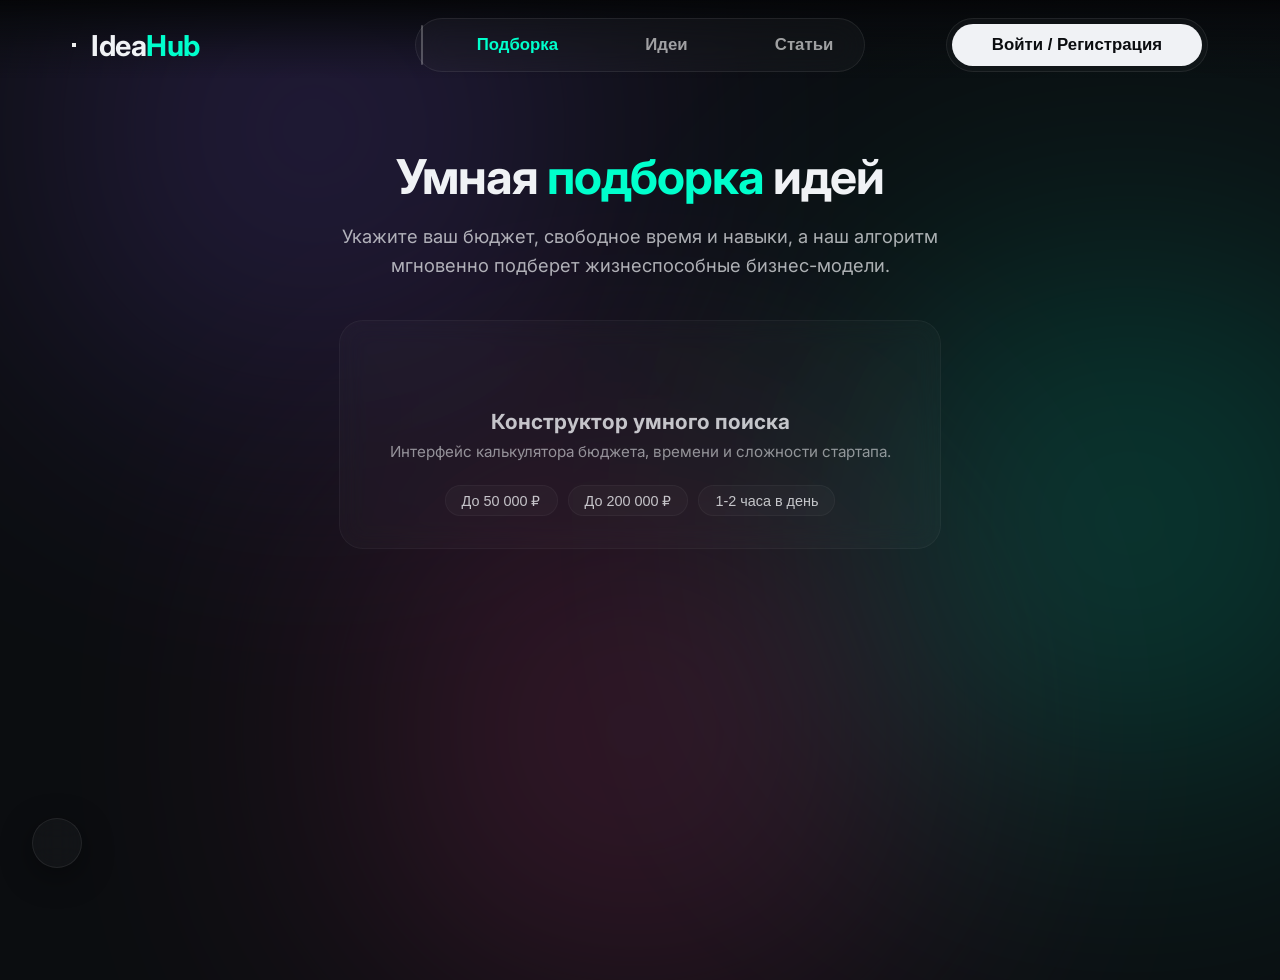
==== commit 279c6b84: "Version 0.3.1b Add phone version" ====
--- a/index.html
+++ b/index.html
@@ -5,6 +5,7 @@
   <meta name="viewport" content="width=device-width, initial-scale=1.0" />
   <title>IdeaHub — каталог бизнес-идей</title>
   <link href="https://fonts.googleapis.com/css2?family=Inter:opsz,wght@14..32,300;14..32,400;14..32,600;14..32,700&display=swap" rel="stylesheet" />
+  <link rel="icon" href="favicon.ico" sizes="any">
   <script src="https://unpkg.com/lucide@latest"></script>
   <script src="https://cdnjs.cloudflare.com/ajax/libs/gsap/3.12.5/gsap.min.js"></script>
   <script src="https://cdnjs.cloudflare.com/ajax/libs/gsap/3.12.5/ScrollTrigger.min.js"></script>
@@ -14,6 +15,13 @@
 </head>
 <body class="bg-match">
 
+  <div class="mobile-top-bar">
+     <a href="#" class="logo-text" style="font-size: 1.3rem;">Idea<span>Hub</span></a>
+     <button class="hamburger-btn" id="mobileProfileBtn" style="padding: 0; overflow: hidden; border-radius: 50%;">
+        <img src="https://ui-avatars.com/api/?name=User&background=00ffcc&color=0b0d10&bold=true" id="mobileProfileAvatar" style="width:100%; height:100%; object-fit:cover;" alt="Профиль">
+     </button>
+  </div>
+
   <div class="gradient-orb orb1"></div>
   <div class="gradient-orb orb2"></div>
   <div class="gradient-orb orb3"></div>
@@ -22,9 +30,13 @@
 
   <header class="navbar">
     <div class="navbar-container">
-      <div class="navbar-left">
+      <div class="navbar-left" style="gap: 15px; align-items: center;">
+        <button class="hamburger-btn">
+           <i data-lucide="menu"></i>
+        </button>
         <a href="#" class="logo-text">Idea<span>Hub</span></a>
       </div>
+      
       
       <nav class="navbar-glass" id="mainNav">
         <div class="navbar-glass-container">
--- a/style.css
+++ b/style.css
@@ -2015,3 +2015,371 @@
   color: var(--bg-color);
   border-color: var(--accent-color);
 }
+
+
+
+/* Телефоны =========
+
+/* Телефоны =========
+
+/* Телефоны =========
+/* ==========================================================================
+   СТИЛЬНАЯ МОБИЛЬНАЯ АДАПТАЦИЯ (MEDIA QUERIES)
+   ========================================================================== */
+
+/* Вспомогательный класс для верхней мобильной панели */
+.mobile-top-bar {
+  display: none; /* Скрыта на ПК */
+}
+
+@media (max-width: 768px) {
+  /* Показываем стильную верхнюю панель на мобилках */
+  .mobile-top-bar {
+    display: flex;
+    justify-content: space-between;
+    align-items: center;
+    position: fixed;
+    top: 0;
+    left: 0;
+    width: 100%;
+    height: 70px;
+    padding: 0 1.5rem;
+    z-index: 101;
+    background: linear-gradient(to bottom, rgba(11, 13, 16, 0.95) 0%, rgba(11, 13, 16, 0.7) 70%, transparent 100%);
+    backdrop-filter: blur(16px);
+    -webkit-backdrop-filter: blur(16px);
+  }
+
+  .hamburger-btn {
+    background: var(--nav-bg);
+    border: 1px solid var(--nav-border);
+    color: var(--text-color);
+    border-radius: 12px;
+    width: 42px;
+    height: 42px;
+    display: flex;
+    align-items: center;
+    justify-content: center;
+    cursor: pointer;
+    transition: background 0.2s, border-color 0.2s;
+  }
+  
+  .hamburger-btn:active {
+    background: rgba(255, 255, 255, 0.1);
+    border-color: var(--accent-color);
+  }
+
+  /* Переносим навбар вниз экрана */
+  .navbar {
+    top: auto !important;
+    bottom: 0 !important;
+    height: 85px !important;
+    background: transparent !important;
+    padding-bottom: env(safe-area-inset-bottom); /* Поддержка челок iPhone */
+  }
+
+  /* Отключаем верхний градиент десктопного навбара */
+  .navbar::before {
+    display: none !important;
+  }
+
+  .navbar-container {
+    justify-content: center !important;
+    padding: 0 1rem !important;
+  }
+
+  /* Прячем логотип и десктопный профиль из нижнего навбара */
+  .navbar-left, .navbar-right {
+    display: none !important;
+  }
+
+  /* Оформление нижнего навбара: левый/правый верхние углы закруглены, нижние — ровные */
+  .navbar-glass {
+    width: 100% !important;
+    max-width: 480px;
+    border-radius: 24px 24px 0 0 !important;
+    border-bottom: none !important;
+    padding: 8px 12px 14px 12px !important;
+    box-shadow: 0 -10px 30px rgba(0, 0, 0, 0.6) !important;
+  }
+
+  /* Компенсируем отступ контента сверху и снизу */
+  .main-content {
+    padding-top: 90px !important;
+    padding-bottom: 110px !important;
+  }
+}
+
+/* ==========================================================================
+   ИСПРАВЛЕНИЯ КНОПКИ ИЗБРАННОГО (FAB) И ОКНА
+   ========================================================================== */
+
+/* Делаем кнопку скромнее по размерам и границам (без кричащего неона) */
+.fab-btn {
+  width: 50px !important;
+  height: 50px !important;
+  background: var(--nav-bg) !important;
+  border: 1px solid var(--nav-border) !important;
+  color: var(--text-color) !important;
+  box-shadow: 0 8px 32px rgba(0, 0, 0, 0.4) !important;
+  backdrop-filter: blur(12px);
+  -webkit-backdrop-filter: blur(12px);
+}
+
+.fab-btn:hover {
+  border-color: rgba(255, 255, 255, 0.2) !important;
+}
+
+/* Настраиваем всплывающее окно, чтобы оно не уезжало за границы дисплея */
+.fab-popup {
+  position: absolute;
+  bottom: 60px !important;
+  left: 0 !important;
+  right: auto !important;
+  width: 310px !important;
+  max-width: calc(100vw - 3rem) !important;
+  border-radius: 1.5rem !important;
+  box-shadow: 0 15px 35px rgba(0, 0, 0, 0.7) !important;
+}
+
+/* Защита от переполнения внутренней панели в FAB */
+.fab-content-list {
+  max-height: 240px !important;
+  overflow-y: auto !important;
+  padding-right: 4px;
+}
+
+/* Оптимизация производительности: убираем тяжелые hover эффекты на мобильных */
+@media (max-width: 768px) {
+  * {
+    /* Ограничиваем время базовых переходов для плавной инерции */
+    transition-duration: 0.2s !important;
+  }
+  
+  /* Отключаем бесконечный анимированный блик на карточках для экономии батареи */
+  .glass-card::after, .btn-glow::after {
+    animation: none !important;
+    display: none !important;
+  }
+  
+  /* Оставляем легкий статичный блик при тапе */
+  .btn-glow:active {
+    background: rgba(255, 255, 255, 0.1);
+  }
+}
+
+
+
+/* ==========================================================================
+   АДАПТАЦИЯ ДЛЯ ТЕЛЕФОНОВ (единый, без дублей блок)
+   ========================================================================== */
+
+.mobile-top-bar { display: none; }
+
+@media (max-width: 768px) {
+
+  /* --- Верхняя капсула (лого + профиль) --- */
+  .mobile-top-bar {
+    display: flex;
+    justify-content: space-between;
+    align-items: center;
+    position: fixed;
+    top: clamp(10px, 2dvh, 20px);
+    left: clamp(10px, 3dvw, 20px);
+    right: clamp(10px, 3dvw, 20px);
+    height: 60px;
+    padding: 0 1.2rem;
+    z-index: 101;
+    background: var(--nav-bg);
+    border: 1px solid var(--nav-border);
+    border-radius: 100px;
+    backdrop-filter: blur(20px);
+    -webkit-backdrop-filter: blur(20px);
+    box-shadow: 0 10px 30px rgba(0, 0, 0, 0.4);
+  }
+
+  .hamburger-btn {
+    background: var(--nav-bg);
+    border: 1px solid var(--nav-border);
+    color: var(--text-color);
+    border-radius: 50%;
+    width: 42px; height: 42px;
+    display: flex; align-items: center; justify-content: center;
+    backdrop-filter: blur(12px);
+    cursor: pointer;
+    flex-shrink: 0;
+  }
+
+  /* Скрываем оригинальный десктопный навбар/шапку каталога, показываем только капсулу */
+  .navbar:not(.article-header) .navbar-left,
+  .navbar:not(.article-header) .navbar-right {
+    display: none !important;
+  }
+
+  /* --- Центральный навбар вкладок (капсула снизу экрана) --- */
+  .navbar:not(.article-header) {
+    top: auto !important;
+    bottom: clamp(10px, 3dvh, 25px) !important;
+    height: auto !important;
+    background: transparent !important;
+    pointer-events: none;
+  }
+  .navbar:not(.article-header)::before { display: none !important; }
+  .navbar:not(.article-header) .navbar-container {
+    justify-content: center !important;
+    padding: 0 clamp(10px, 3dvw, 20px) !important;
+  }
+
+  .navbar:not(.article-header) .navbar-glass {
+    pointer-events: auto;
+    width: 100% !important;
+    max-width: 420px;
+    border-radius: 100px !important;
+    border: 1px solid var(--nav-border) !important;
+    padding: 6px 8px !important;
+    box-shadow: 0 15px 40px rgba(0, 0, 0, 0.6) !important;
+  }
+
+  .navbar:not(.article-header) .nav-tab {
+    padding: clamp(0.5rem, 1.5dvh, 0.8rem) clamp(0.6rem, 2.5dvw, 1.3rem) !important;
+    font-size: 0.95rem;
+  }
+  .navbar:not(.article-header) .nav-tab span { font-size: 0.8rem; }
+
+  /* --- Шапка страницы статьи: остаётся сверху как обычная мобильная панель --- */
+  .article-header {
+    height: 70px !important;
+    background: linear-gradient(to bottom, rgba(11, 13, 16, 0.95) 0%, transparent 100%) !important;
+  }
+  .article-header::before { display: none !important; }
+  .article-header .navbar-container { padding: 0 1rem !important; }
+  .article-header .navbar-left,
+  .article-header .navbar-right { display: flex !important; flex: 0 0 auto; }
+  .article-header .navbar-glass {
+    flex: 1;
+    margin: 0 0.6rem;
+    overflow: hidden;
+  }
+  .article-header #articleNavTitle {
+    white-space: nowrap;
+    overflow: hidden;
+    text-overflow: ellipsis;
+    font-size: 0.95rem;
+  }
+  .article-header .btn-glow span,
+  .article-header .btn-glow { padding: 0.5rem 0.7rem !important; }
+
+  .main-content { padding-top: 90px !important; padding-bottom: 120px !important; }
+  .article-header ~ .main-content { padding-bottom: 2rem !important; }
+
+  /* --- Каталог: карточки в один столбец, компактнее отступы --- */
+  .catalog-container { margin: 1.5rem auto; padding: 0 1rem; }
+  .cards-grid { grid-template-columns: 1fr; gap: 1rem; }
+  .glass-card { padding: 1.4rem; min-height: auto; }
+  .glass-card:hover { transform: translateY(-2px) !important; }
+  .glass-card { transition: transform 0.2s, border-color 0.2s !important; }
+
+  /* --- Заголовки и поиск --- */
+  .hero-section { margin: 1.5rem auto 1.5rem auto; padding: 0 1rem; }
+  .hero-title { font-size: 2rem; }
+  .hero-subtitle { font-size: 1rem; margin-bottom: 1.5rem; }
+
+  .search-filter-container {
+    flex-direction: column;
+    border-radius: 1.5rem;
+    padding: 10px;
+    gap: 0.6rem;
+  }
+  .search-box { padding-left: 1rem; }
+  .btn-filter { justify-content: center; width: 100%; }
+
+  .articles-search-wrapper { flex-direction: column; }
+
+  .filter-panel { padding: 1rem; }
+
+  /* --- Модальные окна --- */
+  .modal-window {
+    width: 92% !important;
+    padding: 1.5rem !important;
+    max-height: 88vh !important;
+  }
+  .modal-grid-info { grid-template-columns: 1fr; }
+
+  /* --- Тосты во всю ширину сверху над нижней капсулой --- */
+  .toast-container {
+    left: 12px;
+    right: 12px;
+    bottom: auto;
+    top: 80px;
+  }
+  .toast { min-width: 0; width: 100%; }
+
+  /* --- FAB "избранное" --- */
+  .fab-container {
+    bottom: clamp(85px, 12dvh, 110px) !important;
+    left: auto !important;
+    right: clamp(10px, 3dvw, 20px) !important;
+    z-index: 102;
+  }
+  .fab-btn { width: 50px !important; height: 50px !important; box-shadow: 0 4px 10px rgba(0,0,0,0.3) !important; }
+
+  .fab-popup {
+    position: fixed !important;
+    bottom: clamp(150px, 18dvh, 180px) !important;
+    right: clamp(10px, 3dvw, 20px) !important;
+    left: clamp(10px, 3dvw, 20px) !important;
+    width: auto !important;
+    max-width: none !important;
+    padding: 1rem !important;
+    border-radius: 1.5rem !important;
+  }
+  #fabTabs {
+    flex-wrap: nowrap !important;
+    overflow-x: auto !important;
+    scrollbar-width: none;
+    justify-content: flex-start;
+  }
+  #fabTabs::-webkit-scrollbar { display: none; }
+  #fabTabs .nav-tab { font-size: 0.85rem !important; padding: 0.5rem 1rem !important; white-space: nowrap; }
+
+  /* --- Боковой переключатель "Идей" (горизонтальная капсула) --- */
+  .ideas-layout { flex-direction: column !important; }
+  .sidebar-glass {
+    position: relative !important;
+    top: 0 !important;
+    width: 100% !important;
+    max-width: 300px;
+    margin: 0 auto 1.5rem auto !important;
+    border-radius: 100px !important;
+    padding: 6px !important;
+  }
+  .sidebar-tabs { flex-direction: row !important; width: 100%; justify-content: center; }
+  .sidebar-tab {
+    writing-mode: horizontal-tb !important;
+    flex-direction: row !important;
+    min-height: auto !important;
+    flex: 1;
+    padding: 0.6rem !important;
+  }
+  .sidebar-tab span { writing-mode: horizontal-tb !important; letter-spacing: normal !important; }
+  .sidebar-indicator {
+    height: calc(100% - 4px) !important;
+    width: 50% !important;
+    top: 2px !important;
+    left: 2px !important;
+    transition: transform 0.3s ease, width 0.3s ease !important;
+  }
+  .sidebar-indicator::after { display: none !important; }
+}
+
+/* ==========================================================================
+   УЗКИЕ ТЕЛЕФОНЫ (до 380px) — точечная докрутка
+   ========================================================================== */
+@media (max-width: 380px) {
+  .hero-title { font-size: 1.6rem; }
+  .glass-card { padding: 1.1rem; }
+  .navbar:not(.article-header) .nav-tab span { display: none; }
+  .navbar:not(.article-header) .nav-tab { padding: 0.65rem !important; }
+  .navbar:not(.article-header) .nav-tab i { width: 18px; height: 18px; }
+  .modal-window { padding: 1.1rem !important; }
+}
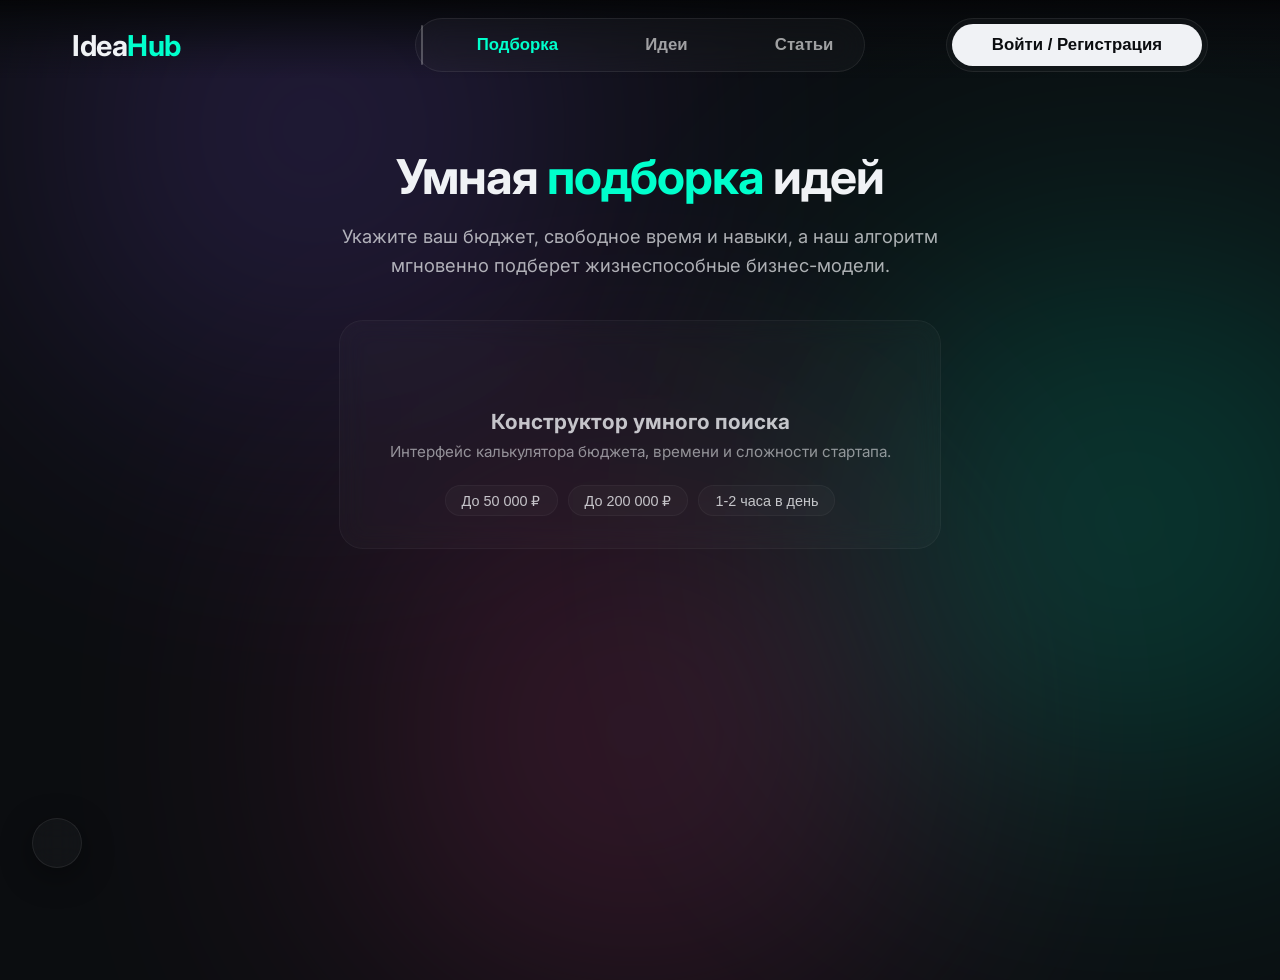
==== commit 9b577b67: "Version 0.4b Add full support for phone device, and the database is connected" ====
--- a/index.html
+++ b/index.html
@@ -31,9 +31,6 @@
   <header class="navbar">
     <div class="navbar-container">
       <div class="navbar-left" style="gap: 15px; align-items: center;">
-        <button class="hamburger-btn">
-           <i data-lucide="menu"></i>
-        </button>
         <a href="#" class="logo-text">Idea<span>Hub</span></a>
       </div>
       
@@ -463,7 +460,7 @@
       <i data-lucide="bookmark"></i>
     </button>
     <div class="fab-popup glass" id="fabPopup">
-      <div class="navbar-glass" style="margin-bottom: 1rem; width: max-content; margin: 0 auto 1rem;">
+      <div class="navbar-glass fab-tabs-wrapper">
         <div class="navbar-tabs" id="fabTabs">
           <div class="nav-indicator" id="fabIndicator"></div>
           <button class="nav-tab active" data-fab-tab="fav-ideas" title="Избранные идеи"><i data-lucide="lightbulb"></i><span>Идеи</span></button>
--- a/style.css
+++ b/style.css
@@ -1176,8 +1176,8 @@
 .acc-dropdown-item {
   display: flex;
   align-items: center;
-  gap: 12px;
-  padding: 0.7rem 1rem;
+  gap: 10px;
+  padding: 0.7rem 0.7rem 0.7rem 1rem;
   border-radius: 0.8rem;
   background: transparent;
   border: none;
@@ -1249,7 +1249,7 @@
 
 .acc-remove-btn {
   flex-shrink: 0;
-  border-radius: 50%;
+  border-radius: 10px;
   padding: 4px !important;
   transition: background 0.2s;
 }
@@ -1826,12 +1826,12 @@
 }
 
 /* ==========================================================================
-   6c. КРУГЛАЯ КНОПКА УДАЛЕНИЯ АККАУНТА
+   6c. КНОПКА УДАЛЕНИЯ АККАУНТА
    ========================================================================== */
 .acc-remove-btn {
-  width: 28px !important;
-  height: 28px !important;
-  border-radius: 50% !important;
+  width: 34px !important;
+  height: 34px !important;
+  border-radius: 10px !important;
   background: rgba(255, 77, 77, 0.12) !important;
   border: 1px solid rgba(255, 77, 77, 0.25) !important;
   color: #ff4d4d !important;
@@ -1845,11 +1845,11 @@
 }
 .acc-remove-btn:hover {
   background: rgba(255, 77, 77, 0.3) !important;
-  transform: scale(1.1);
+  transform: scale(1.05);
 }
 .acc-remove-btn i {
-  width: 14px !important;
-  height: 14px !important;
+  width: 16px !important;
+  height: 16px !important;
 }
 
 /* Mobile: bento grid → 2 columns */
@@ -1916,8 +1916,10 @@
   position: absolute;
   bottom: calc(100% + 15px);
   left: 0;
-  width: 320px;
+  width: 340px;
   background: var(--modal-bg);
+  backdrop-filter: blur(20px);
+  -webkit-backdrop-filter: blur(20px);
   border: 1px solid var(--nav-border);
   border-radius: 1.5rem;
   padding: 1.2rem;
@@ -2017,99 +2019,6 @@
 }
 
 
-
-/* Телефоны =========
-
-/* Телефоны =========
-
-/* Телефоны =========
-/* ==========================================================================
-   СТИЛЬНАЯ МОБИЛЬНАЯ АДАПТАЦИЯ (MEDIA QUERIES)
-   ========================================================================== */
-
-/* Вспомогательный класс для верхней мобильной панели */
-.mobile-top-bar {
-  display: none; /* Скрыта на ПК */
-}
-
-@media (max-width: 768px) {
-  /* Показываем стильную верхнюю панель на мобилках */
-  .mobile-top-bar {
-    display: flex;
-    justify-content: space-between;
-    align-items: center;
-    position: fixed;
-    top: 0;
-    left: 0;
-    width: 100%;
-    height: 70px;
-    padding: 0 1.5rem;
-    z-index: 101;
-    background: linear-gradient(to bottom, rgba(11, 13, 16, 0.95) 0%, rgba(11, 13, 16, 0.7) 70%, transparent 100%);
-    backdrop-filter: blur(16px);
-    -webkit-backdrop-filter: blur(16px);
-  }
-
-  .hamburger-btn {
-    background: var(--nav-bg);
-    border: 1px solid var(--nav-border);
-    color: var(--text-color);
-    border-radius: 12px;
-    width: 42px;
-    height: 42px;
-    display: flex;
-    align-items: center;
-    justify-content: center;
-    cursor: pointer;
-    transition: background 0.2s, border-color 0.2s;
-  }
-  
-  .hamburger-btn:active {
-    background: rgba(255, 255, 255, 0.1);
-    border-color: var(--accent-color);
-  }
-
-  /* Переносим навбар вниз экрана */
-  .navbar {
-    top: auto !important;
-    bottom: 0 !important;
-    height: 85px !important;
-    background: transparent !important;
-    padding-bottom: env(safe-area-inset-bottom); /* Поддержка челок iPhone */
-  }
-
-  /* Отключаем верхний градиент десктопного навбара */
-  .navbar::before {
-    display: none !important;
-  }
-
-  .navbar-container {
-    justify-content: center !important;
-    padding: 0 1rem !important;
-  }
-
-  /* Прячем логотип и десктопный профиль из нижнего навбара */
-  .navbar-left, .navbar-right {
-    display: none !important;
-  }
-
-  /* Оформление нижнего навбара: левый/правый верхние углы закруглены, нижние — ровные */
-  .navbar-glass {
-    width: 100% !important;
-    max-width: 480px;
-    border-radius: 24px 24px 0 0 !important;
-    border-bottom: none !important;
-    padding: 8px 12px 14px 12px !important;
-    box-shadow: 0 -10px 30px rgba(0, 0, 0, 0.6) !important;
-  }
-
-  /* Компенсируем отступ контента сверху и снизу */
-  .main-content {
-    padding-top: 90px !important;
-    padding-bottom: 110px !important;
-  }
-}
-
 /* ==========================================================================
    ИСПРАВЛЕНИЯ КНОПКИ ИЗБРАННОГО (FAB) И ОКНА
    ========================================================================== */
@@ -2136,7 +2045,7 @@
   bottom: 60px !important;
   left: 0 !important;
   right: auto !important;
-  width: 310px !important;
+  width: 340px !important;
   max-width: calc(100vw - 3rem) !important;
   border-radius: 1.5rem !important;
   box-shadow: 0 15px 35px rgba(0, 0, 0, 0.7) !important;
@@ -2147,6 +2056,29 @@
   max-height: 240px !important;
   overflow-y: auto !important;
   padding-right: 4px;
+  scrollbar-width: thin;
+  scrollbar-color: rgba(255,255,255,0.15) transparent;
+}
+.fab-content-list::-webkit-scrollbar { width: 4px; }
+.fab-content-list::-webkit-scrollbar-track { background: transparent; }
+.fab-content-list::-webkit-scrollbar-thumb {
+  background: rgba(255,255,255,0.15);
+  border-radius: 100px;
+}
+
+/* Капсула вкладок внутри окна "Избранное" на ПК — во всю ширину попапа, чтобы вкладки не вылезали за края */
+@media (min-width: 769px) {
+  .fab-tabs-wrapper {
+    width: 100%;
+    margin: 0 auto 1rem auto;
+  }
+  .fab-popup #fabTabs {
+    width: 100%;
+  }
+  .fab-popup #fabTabs .nav-tab {
+    flex: 1;
+    justify-content: center;
+  }
 }
 
 /* Оптимизация производительности: убираем тяжелые hover эффекты на мобильных */
@@ -2239,9 +2171,13 @@
     padding: 6px 8px !important;
     box-shadow: 0 15px 40px rgba(0, 0, 0, 0.6) !important;
   }
+  .navbar:not(.article-header) .navbar-glass-container { width: 100%; }
+  .navbar:not(.article-header) .navbar-tabs { width: 100%; }
 
   .navbar:not(.article-header) .nav-tab {
-    padding: clamp(0.5rem, 1.5dvh, 0.8rem) clamp(0.6rem, 2.5dvw, 1.3rem) !important;
+    flex: 1;
+    justify-content: center;
+    padding: clamp(0.5rem, 1.5dvh, 0.8rem) clamp(0.4rem, 2dvw, 1rem) !important;
     font-size: 0.95rem;
   }
   .navbar:not(.article-header) .nav-tab span { font-size: 0.8rem; }
@@ -2266,8 +2202,7 @@
     text-overflow: ellipsis;
     font-size: 0.95rem;
   }
-  .article-header .btn-glow span,
-  .article-header .btn-glow { padding: 0.5rem 0.7rem !important; }
+  .article-header .navbar-right .nav-avatar { width: 38px; height: 38px; }
 
   .main-content { padding-top: 90px !important; padding-bottom: 120px !important; }
   .article-header ~ .main-content { padding-bottom: 2rem !important; }
@@ -2298,12 +2233,49 @@
   .filter-panel { padding: 1rem; }
 
   /* --- Модальные окна --- */
-  .modal-window {
+  .modal-window:not(.settings-window) {
     width: 92% !important;
     padding: 1.5rem !important;
     max-height: 88vh !important;
   }
+  .settings-window {
+    width: 92% !important;
+    max-height: 88vh !important;
+  }
   .modal-grid-info { grid-template-columns: 1fr; }
+
+  /* --- Окно настроек: компактные внутренние отступы + капсула вкладок как верхняя --- */
+  .settings-header { padding: 1.5rem 1.2rem 0.8rem 1.2rem; }
+  .settings-header h2 { font-size: 1.4rem; }
+  .settings-tab-bar-wrapper { padding: 0 1.2rem 1rem 1.2rem; }
+  .settings-body { padding: 0 1.2rem 1.5rem 1.2rem; max-height: 55vh; }
+
+  /* Капсула вкладок настроек: все 4 всегда видны, только иконки, равномерно по ширине */
+  .settings-tab-bar { width: 100%; max-width: 100%; overflow: visible; }
+  .settings-tab-bar .navbar-tabs { width: 100%; justify-content: space-between; }
+  .settings-tab-bar .nav-tab {
+    flex: 1;
+    justify-content: center;
+    padding: 0.7rem !important;
+    gap: 0;
+  }
+  .settings-tab-bar .nav-tab span { display: none; }
+  .settings-tab-bar .nav-tab i { width: 18px !important; height: 18px !important; }
+
+  /* --- Строки настроек: в столбик, чтобы поле ввода не наезжало на описание --- */
+  .settings-row {
+    flex-direction: column;
+    align-items: stretch;
+    gap: 0.6rem;
+  }
+  .settings-input {
+    max-width: none;
+    width: 100%;
+  }
+  .settings-row:has(.toggle-switch) {
+    flex-direction: row;
+    align-items: center;
+  }
 
   /* --- Тосты во всю ширину сверху над нижней капсулой --- */
   .toast-container {
@@ -2335,12 +2307,19 @@
   }
   #fabTabs {
     flex-wrap: nowrap !important;
-    overflow-x: auto !important;
-    scrollbar-width: none;
-    justify-content: flex-start;
-  }
-  #fabTabs::-webkit-scrollbar { display: none; }
-  #fabTabs .nav-tab { font-size: 0.85rem !important; padding: 0.5rem 1rem !important; white-space: nowrap; }
+    justify-content: center;
+  }
+  .fab-tabs-wrapper {
+    width: 100%;
+    max-width: none;
+  }
+  #fabTabs .nav-tab {
+    flex: 1;
+    justify-content: center;
+    font-size: 0.85rem !important;
+    padding: 0.5rem 0.4rem !important;
+    white-space: nowrap;
+  }
 
   /* --- Боковой переключатель "Идей" (горизонтальная капсула) --- */
   .ideas-layout { flex-direction: column !important; }
@@ -2364,7 +2343,7 @@
   .sidebar-tab span { writing-mode: horizontal-tb !important; letter-spacing: normal !important; }
   .sidebar-indicator {
     height: calc(100% - 4px) !important;
-    width: 50% !important;
+    width: 0;
     top: 2px !important;
     left: 2px !important;
     transition: transform 0.3s ease, width 0.3s ease !important;
@@ -2381,5 +2360,210 @@
   .navbar:not(.article-header) .nav-tab span { display: none; }
   .navbar:not(.article-header) .nav-tab { padding: 0.65rem !important; }
   .navbar:not(.article-header) .nav-tab i { width: 18px; height: 18px; }
-  .modal-window { padding: 1.1rem !important; }
-}
+  .modal-window:not(.settings-window) { padding: 1.1rem !important; }
+  .settings-header { padding: 1.2rem 0.9rem 0.6rem 0.9rem; }
+  .settings-tab-bar-wrapper { padding: 0 0.9rem 0.8rem 0.9rem; }
+  .settings-body { padding: 0 0.9rem 1.2rem 0.9rem; }
+  .settings-tab-bar .nav-tab span { display: none; }
+  .settings-tab-bar .nav-tab { padding: 0.6rem !important; }
+}
+
+/* ==========================================================================
+   КОММЕНТАРИИ — стильные карточки с анимацией появления
+   ========================================================================== */
+.comments-section {
+  padding-top: 0.5rem;
+}
+.comments-section h3 {
+  font-size: 1.2rem;
+  font-weight: 700;
+  margin-bottom: 1.2rem;
+  display: flex;
+  align-items: center;
+  gap: 8px;
+}
+
+.comment-list {
+  display: flex;
+  flex-direction: column;
+  gap: 0.9rem;
+  margin-bottom: 1.5rem;
+}
+
+.comment-item {
+  display: flex;
+  gap: 0.8rem;
+  align-items: flex-start;
+  animation: commentIn 0.4s cubic-bezier(0.34, 1.56, 0.64, 1) backwards;
+}
+@keyframes commentIn {
+  from { opacity: 0; transform: translateY(10px) scale(0.98); }
+  to { opacity: 1; transform: translateY(0) scale(1); }
+}
+
+.comment-avatar {
+  width: 38px;
+  height: 38px;
+  border-radius: 50%;
+  flex-shrink: 0;
+  object-fit: cover;
+  background: var(--bg-color);
+  border: 1px solid var(--card-border);
+}
+
+.comment-bubble {
+  flex: 1;
+  min-width: 0;
+  background: rgba(255,255,255,0.03);
+  border: 1px solid var(--card-border);
+  border-radius: 1.1rem;
+  border-top-left-radius: 0.3rem;
+  padding: 0.7rem 1rem;
+  transition: border-color 0.2s, background 0.2s;
+}
+.comment-bubble:hover {
+  border-color: rgba(255,255,255,0.12);
+  background: rgba(255,255,255,0.045);
+}
+
+.comment-header {
+  display: flex;
+  align-items: baseline;
+  gap: 8px;
+  margin-bottom: 2px;
+}
+.comment-author {
+  font-weight: 600;
+  font-size: 0.9rem;
+}
+.comment-time {
+  font-size: 0.75rem;
+  opacity: 0.45;
+}
+.comment-text {
+  font-size: 0.92rem;
+  line-height: 1.5;
+  opacity: 0.9;
+  word-break: break-word;
+}
+
+.comments-empty {
+  text-align: center;
+  padding: 2rem 1rem;
+  opacity: 0.5;
+  font-size: 0.9rem;
+}
+
+.comment-input-group {
+  display: flex;
+  align-items: center;
+  gap: 0.6rem;
+  background: rgba(255,255,255,0.02);
+  border: 1px solid var(--card-border);
+  border-radius: 100px;
+  padding: 6px 6px 6px 1.2rem;
+  transition: border-color 0.2s;
+}
+.comment-input-group:focus-within {
+  border-color: var(--accent-color);
+}
+.comment-input-group input {
+  flex: 1;
+  min-width: 0;
+  background: transparent;
+  border: none;
+  outline: none;
+  color: var(--text-color);
+  font-size: 0.95rem;
+  font-family: inherit;
+}
+.comment-input-group input:disabled {
+  opacity: 0.4;
+}
+.comment-input-group button {
+  flex-shrink: 0;
+  width: 38px;
+  height: 38px;
+  border-radius: 50%;
+  border: none;
+  background: var(--text-color);
+  color: var(--bg-color);
+  display: flex;
+  align-items: center;
+  justify-content: center;
+  cursor: pointer;
+  transition: transform 0.2s, opacity 0.2s;
+}
+.comment-input-group button:hover {
+  transform: scale(1.08);
+}
+.comment-input-group button:disabled {
+  opacity: 0.35;
+  cursor: not-allowed;
+  transform: none;
+}
+.comment-input-group button i {
+  width: 17px;
+  height: 17px;
+}
+
+/* ==========================================================================
+   СТРАНИЦА СТАТЬИ — круглая кнопка "назад" и приглушённые капсулы действий
+   ========================================================================== */
+.article-back-btn {
+  width: 44px;
+  height: 44px;
+  border-radius: 50%;
+  background: var(--nav-bg);
+  border: 1px solid var(--nav-border);
+  color: var(--text-color);
+  display: flex;
+  align-items: center;
+  justify-content: center;
+  cursor: pointer;
+  backdrop-filter: blur(12px);
+  -webkit-backdrop-filter: blur(12px);
+  transition: transform 0.2s, border-color 0.2s, background 0.2s;
+  flex-shrink: 0;
+}
+.article-back-btn:hover {
+  transform: scale(1.05);
+  border-color: rgba(255,255,255,0.2);
+}
+.article-back-btn i { width: 20px; height: 20px; }
+
+.article-actions-row {
+  display: flex;
+  gap: 0.8rem;
+  margin-top: 1rem;
+}
+.article-action-pill {
+  flex: 1;
+  display: flex;
+  align-items: center;
+  justify-content: center;
+  gap: 8px;
+  padding: 0.8rem 1.2rem;
+  border-radius: 100px;
+  background: rgba(255,255,255,0.03);
+  border: 1px solid var(--card-border);
+  color: var(--nav-text);
+  font-size: 0.95rem;
+  font-weight: 600;
+  cursor: pointer;
+  transition: background 0.2s, border-color 0.2s, color 0.2s;
+}
+.article-action-pill:hover {
+  background: rgba(255,255,255,0.06);
+  color: var(--text-color);
+}
+.article-action-pill.active {
+  background: rgba(0, 255, 204, 0.08);
+  border-color: rgba(0, 255, 204, 0.25);
+  color: var(--accent-color);
+}
+.article-action-pill i { width: 18px; height: 18px; }
+
+@media (max-width: 768px) {
+  .article-actions-row { margin-top: 1.5rem; }
+}
